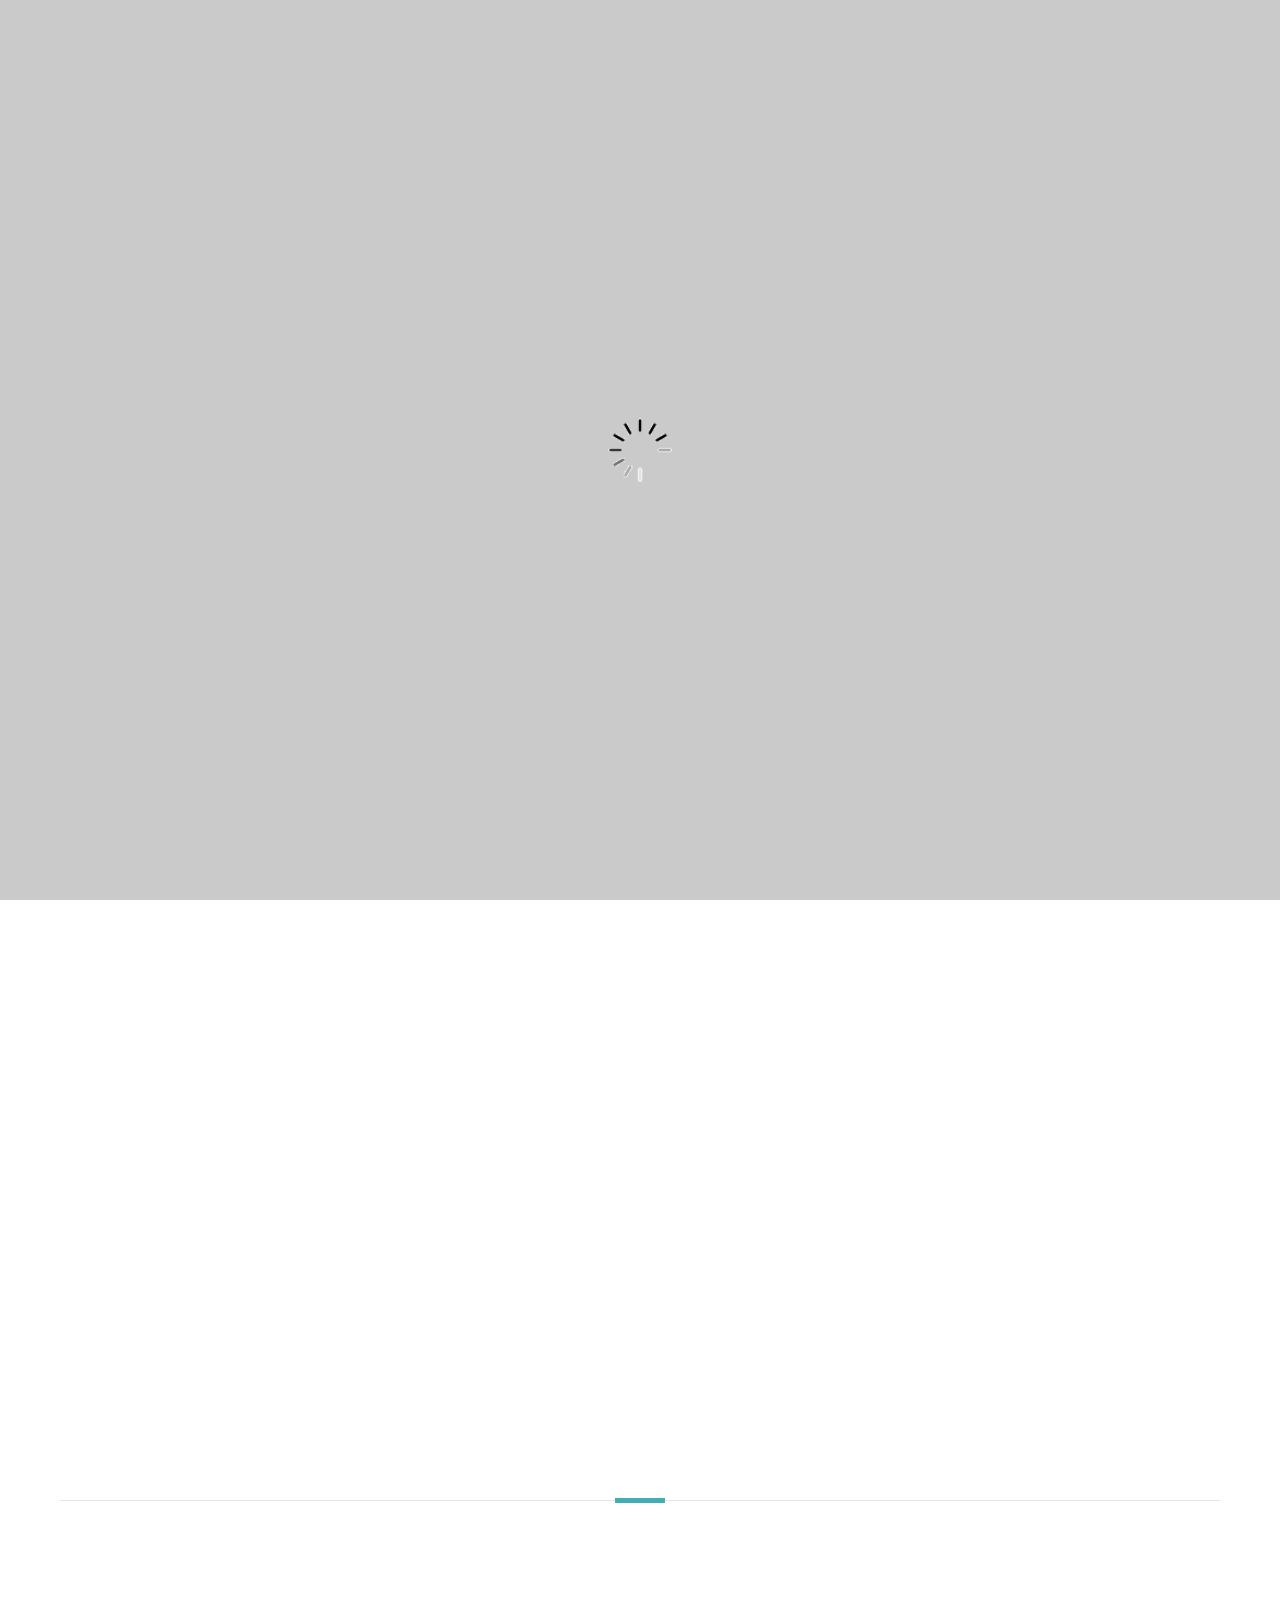
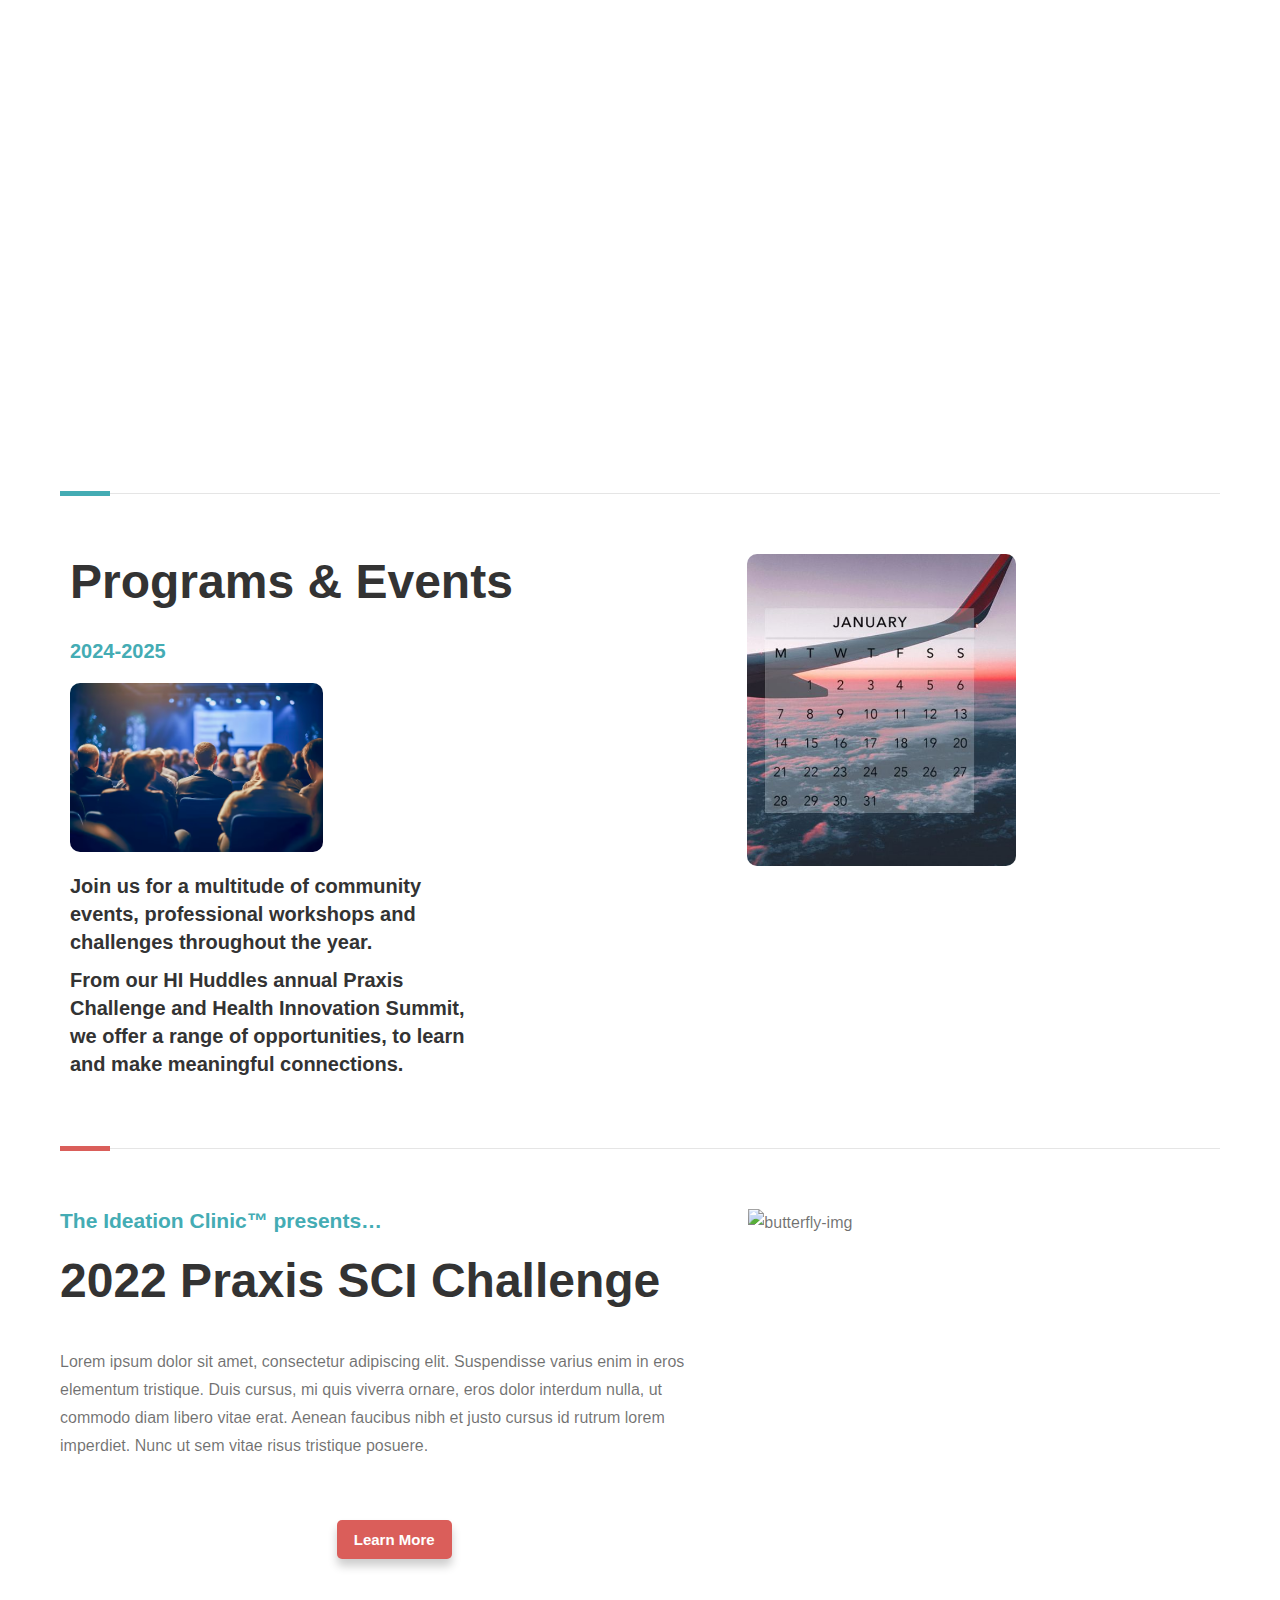
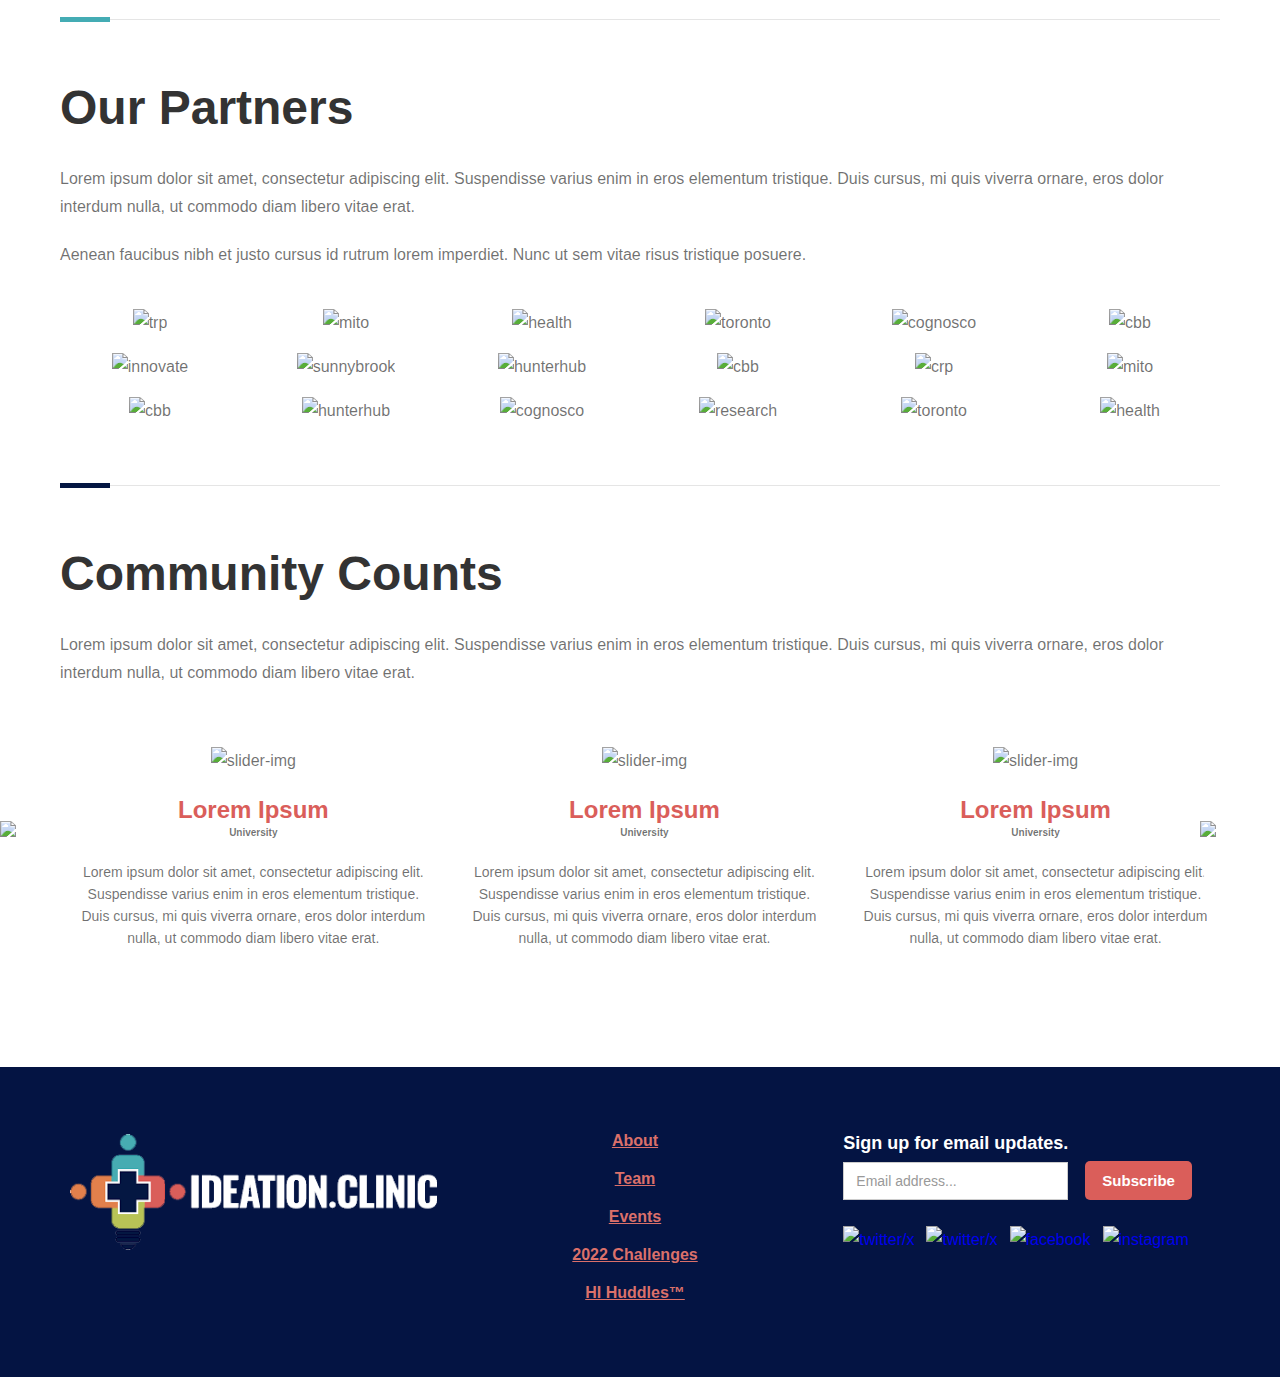
==== home.html @ 6d31367c "initial comit" ====
<!DOCTYPE html>
<html
  data-wf-domain="ideaton-clinic-7ea1a7.webflow.io"
  data-wf-page="67e83c8f130e36d5533a4a83"
  data-wf-site="67e83c8f130e36d5533a4a70"
  data-wf-status="1"
>
  <head>
    <meta charset="utf-8" />
    <title>Ideaton Clinic</title>
    <meta content="width=device-width, initial-scale=1" name="viewport" />
    <meta content="Webflow" name="generator" />
    <link
      href="67e83c8f130e36d5533a4a70/css/ideaton-clinic-7ea1a7.webflow.a70b80060.css"
      rel="stylesheet"
      type="text/css"
    />
    <link href="https://fonts.googleapis.com" rel="preconnect" />
    <link
      href="https://fonts.gstatic.com"
      rel="preconnect"
      crossorigin="anonymous"
    />
    <script
      src="https://ajax.googleapis.com/ajax/libs/webfont/1.6.26/webfont.js"
      type="text/javascript"
    ></script>
    <script type="text/javascript">
      WebFont.load({
        google: {
          families: [
            "Open Sans:300,300italic,400,400italic,600,600italic,700,700italic,800,800italic",
            "Montserrat:100,100italic,200,200italic,300,300italic,400,400italic,500,500italic,600,600italic,700,700italic,800,800italic,900,900italic",
          ],
        },
      });
    </script>
    <script type="text/javascript">
      !(function (o, c) {
        var n = c.documentElement,
          t = " w-mod-";
        (n.className += t + "js"),
          ("ontouchstart" in o ||
            (o.DocumentTouch && c instanceof DocumentTouch)) &&
            (n.className += t + "touch");
      })(window, document);
    </script>
    <link href="img/favicon.ico" rel="shortcut icon" type="image/x-icon" />
    <link href="img/webclip.png" rel="apple-touch-icon" />
  </head>

  <body class="body">
    <div
      data-w-id="5e614d11-fdbf-9709-b95c-26a8fbd9a75d"
      style="display: flex"
      class="preloader"
    >
      <img
        src="67e83c8f130e36d5533a4a70/67eebbaab4b028da01a6a5d8_1488.gif"
        loading="lazy"
        width="70"
        alt="loader"
      />
    </div>
    <div
      data-animation="default"
      data-collapse="medium"
      data-duration="400"
      data-easing="ease"
      data-easing2="ease"
      role="banner"
      class="navbar w-nav"
    >
      <div class="container nav-container w-clearfix">
        <a href="#" class="brand w-nav-brand"
          ><img
            src="67e83c8f130e36d5533a4a70/67e84c7e49800e847a2ab7f7_6392023026862259102df619_logo.png"
            loading="lazy"
            width="231"
            alt="logo"
        /></a>
        <nav role="navigation" class="nav-menu w-nav-menu">
          <a href="#" class="nav-link w-nav-link">ABOUT</a
          ><a href="#" class="nav-link w-nav-link">EVENTS</a
          ><a href="#" class="nav-link w-nav-link">NEWS</a>
          <div class="div-block-5">
            <div class="social-media">
              <a href="#" class="social-link w-inline-block"
                ><img
                  src="67e83c8f130e36d5533a4a70/67e84dcb0a753debb8d6d252_XMLID%2030.svg"
                  loading="lazy"
                  alt="linkedin"
              /></a>
              <a href="#" class="social-link w-inline-block"
                ><img
                  src="67e83c8f130e36d5533a4a70/67e84dcbad9a5c8ee0f72829_XMLID%205.svg"
                  loading="lazy"
                  alt="twitter/x"
              /></a>
              <a href="#" class="social-link w-inline-block"
                ><img
                  src="67e83c8f130e36d5533a4a70/67e84dcbcc0169a8a2419914_XMLID%203.svg"
                  loading="lazy"
                  alt="facebook"
              /></a>
              <a href="#" class="social-link w-inline-block"
                ><img
                  src="67e83c8f130e36d5533a4a70/67e84dcb3b6229e06abce744_XMLID%201.svg"
                  loading="lazy"
                  alt="instagram"
              /></a>
            </div>
            <a href="#" class="button w-button">HI Huddles™</a>
          </div>
        </nav>
        <div class="menu-button w-nav-button">
          <div class="w-icon-nav-menu"></div>
        </div>
      </div>
    </div>
    <section class="all-sections hero-section">
      <div class="overlay">
        <div class="container">
          <h1
            data-w-id="7962b519-b215-33db-6de2-558bbeafe605"
            style="opacity: 0"
            class="hero-heading"
          >
            Nurturing today&#x27;s ideas into tomorrow&#x27;s innovations.
          </h1>
          <div
            data-w-id="eb4d1033-05f6-1ac5-2bdd-6ff3a17b5e25"
            style="width: 0px"
            class="line"
          ></div>
        </div>
      </div>
    </section>
    <section class="features-section">
      <div class="columns-3 w-row">
        <div
          data-w-id="febab95f-89d1-7456-5627-6d94a2a94ea0"
          style="
            -webkit-transform: translate3d(0, 257px, 0) scale3d(1, 1, 1)
              rotateX(0) rotateY(0) rotateZ(0) skew(0, 0);
            -moz-transform: translate3d(0, 257px, 0) scale3d(1, 1, 1) rotateX(0)
              rotateY(0) rotateZ(0) skew(0, 0);
            -ms-transform: translate3d(0, 257px, 0) scale3d(1, 1, 1) rotateX(0)
              rotateY(0) rotateZ(0) skew(0, 0);
            transform: translate3d(0, 257px, 0) scale3d(1, 1, 1) rotateX(0)
              rotateY(0) rotateZ(0) skew(0, 0);
            opacity: 0;
          "
          class="features-columns w-col w-col-3 w-col-medium-6 w-col-small-small-stack w-col-tiny-tiny-stack"
        >
          <img
            src="67e83c8f130e36d5533a4a70/67e9b0f9324c102df5f13046_event.png"
            loading="lazy"
            width="64"
            alt="calendar-icon"
            class="fc-icon"
          />
          <h2 class="fc-heading">Events:</h2>
          <p class="fc-text">
            What out what&#x27;s on the Ideation Clinic. We hosts workshops, an
            annual Health Innovation Summit and special events year round.
          </p>
        </div>
        <div
          data-w-id="febab95f-89d1-7456-5627-6d94a2a94ea1"
          style="
            -webkit-transform: translate3d(0, 257px, 0) scale3d(1, 1, 1)
              rotateX(0) rotateY(0) rotateZ(0) skew(0, 0);
            -moz-transform: translate3d(0, 257px, 0) scale3d(1, 1, 1) rotateX(0)
              rotateY(0) rotateZ(0) skew(0, 0);
            -ms-transform: translate3d(0, 257px, 0) scale3d(1, 1, 1) rotateX(0)
              rotateY(0) rotateZ(0) skew(0, 0);
            transform: translate3d(0, 257px, 0) scale3d(1, 1, 1) rotateX(0)
              rotateY(0) rotateZ(0) skew(0, 0);
            opacity: 0;
          "
          class="features-columns red-colour w-col w-col-3 w-col-medium-6 w-col-small-small-stack w-col-tiny-tiny-stack"
        >
          <img
            src="67e83c8f130e36d5533a4a70/67e9b3f83606c5454227f2ca_flag.png"
            loading="lazy"
            width="64"
            alt="goal-icon"
            class="fc-icon"
          />
          <h2 class="fc-heading">Challenges:</h2>
          <p class="fc-text">
            Get ready! The Ideation Clinic presents... the Praxic Challenge.
            Kick off is on November 2, 2021.
          </p>
        </div>
        <div
          data-w-id="e03d1cfa-f7f4-9532-81e7-0fe83bdd427d"
          style="
            -webkit-transform: translate3d(0, 257px, 0) scale3d(1, 1, 1)
              rotateX(0) rotateY(0) rotateZ(0) skew(0, 0);
            -moz-transform: translate3d(0, 257px, 0) scale3d(1, 1, 1) rotateX(0)
              rotateY(0) rotateZ(0) skew(0, 0);
            -ms-transform: translate3d(0, 257px, 0) scale3d(1, 1, 1) rotateX(0)
              rotateY(0) rotateZ(0) skew(0, 0);
            transform: translate3d(0, 257px, 0) scale3d(1, 1, 1) rotateX(0)
              rotateY(0) rotateZ(0) skew(0, 0);
            opacity: 0;
          "
          class="features-columns blue-color w-col w-col-3 w-col-medium-6 w-col-small-small-stack w-col-tiny-tiny-stack"
        >
          <img
            src="67e83c8f130e36d5533a4a70/67e9b43a8336152373e9eaa0_deal.png"
            loading="lazy"
            width="64"
            alt="deal-icon"
            class="fc-icon"
          />
          <h2 class="fc-heading">Partners:</h2>
          <p class="fc-text">
            The Ideation Clinic is a coalition of prestigious pan-institute
            partners: universities, hospitals and research institutes and more.
          </p>
        </div>
        <div
          data-w-id="07de4d70-5c54-f144-fddb-e9d1859f60c7"
          style="
            -webkit-transform: translate3d(0, 257px, 0) scale3d(1, 1, 1)
              rotateX(0) rotateY(0) rotateZ(0) skew(0, 0);
            -moz-transform: translate3d(0, 257px, 0) scale3d(1, 1, 1) rotateX(0)
              rotateY(0) rotateZ(0) skew(0, 0);
            -ms-transform: translate3d(0, 257px, 0) scale3d(1, 1, 1) rotateX(0)
              rotateY(0) rotateZ(0) skew(0, 0);
            transform: translate3d(0, 257px, 0) scale3d(1, 1, 1) rotateX(0)
              rotateY(0) rotateZ(0) skew(0, 0);
            opacity: 0;
          "
          class="features-columns orange-colour w-col w-col-3 w-col-medium-6 w-col-small-small-stack w-col-tiny-tiny-stack"
        >
          <img
            src="67e83c8f130e36d5533a4a70/67e9b46a30d76b05056a09d0_users.png"
            loading="lazy"
            width="64"
            alt="mentor-icon"
            class="fc-icon"
          />
          <h2 class="fc-heading">Mentors:</h2>
          <p class="fc-text">
            Meet our mentors, academics, researches, clinicians and those with
            lived experience, united by the desire to cultivate a culture of
            innovation.
          </p>
        </div>
      </div>
    </section>
    <section class="all-sections third-section">
      <div
        data-w-id="60a9a619-c3ba-500b-b942-98a9e7f6a803"
        style="opacity: 0"
        class="container about-container"
      >
        <div class="columns-2 w-row">
          <div class="w-col w-col-8 w-col-tiny-6">
            <img
              src="67e83c8f130e36d5533a4a70/67e9b8203606c545422a84f9_favicon-removebg-preview.png"
              loading="lazy"
              alt="logo-large"
            />
          </div>
          <div class="column-3 w-col w-col-4 w-col-tiny-6">
            <h2 class="section-titles about-heading">
              About the Ideation Clinic
            </h2>
            <p class="paragraph">
              Lorem ipsum dolor sit amet, consectetur adipiscing elit.
              Suspendisse varius enim in eros elementum tristique. Duis cursus,
              mi quis viverra ornare, eros dolor interdum nulla, ut commodo diam
              libero vitae erat. Aenean faucibus nibh et justo cursus id rutrum
              lorem imperdiet. Nunc ut sem vitae risus tristique posuere.
            </p>
          </div>
        </div>
      </div>
    </section>
    <section class="all-sections">
      <div class="container">
        <div class="line-wrapper">
          <div class="line-notch notch-center"></div>
        </div>
        <h2
          data-w-id="31740273-2415-93e3-2076-3766cc4998b8"
          style="
            -webkit-transform: translate3d(0, 100px, 0) scale3d(1, 1, 1)
              rotateX(0) rotateY(0) rotateZ(0) skew(0, 0);
            -moz-transform: translate3d(0, 100px, 0) scale3d(1, 1, 1) rotateX(0)
              rotateY(0) rotateZ(0) skew(0, 0);
            -ms-transform: translate3d(0, 100px, 0) scale3d(1, 1, 1) rotateX(0)
              rotateY(0) rotateZ(0) skew(0, 0);
            transform: translate3d(0, 100px, 0) scale3d(1, 1, 1) rotateX(0)
              rotateY(0) rotateZ(0) skew(0, 0);
            opacity: 0;
          "
          class="section-titles et-heading"
        >
          Executive Team
        </h2>
        <div class="columns-4 w-row">
          <div class="column-9 w-col w-col-6">
            <div
              data-w-id="a9aa39a5-e0ba-5f77-81c0-1587fe68ea3a"
              style="
                opacity: 0;
                -webkit-transform: translate3d(-500px, 0px, 0) scale3d(1, 1, 1)
                  rotateX(0) rotateY(0) rotateZ(0) skew(0, 0);
                -moz-transform: translate3d(-500px, 0px, 0) scale3d(1, 1, 1)
                  rotateX(0) rotateY(0) rotateZ(0) skew(0, 0);
                -ms-transform: translate3d(-500px, 0px, 0) scale3d(1, 1, 1)
                  rotateX(0) rotateY(0) rotateZ(0) skew(0, 0);
                transform: translate3d(-500px, 0px, 0) scale3d(1, 1, 1)
                  rotateX(0) rotateY(0) rotateZ(0) skew(0, 0);
              "
              class="team-wrapper"
            >
              <img
                src="67e83c8f130e36d5533a4a70/67ea66efefaf1894f928814f_Joseph%2BFerenbok%201.png"
                loading="lazy"
                alt="team-memeber-icon1"
                class="team-image"
              />
              <div class="about-wrapper">
                <h3 class="about-heading">Lorem Ipsum Dolor Lorem</h3>
                <p class="about-text">
                  Lorem ipsum dolor sit amet, consectetur adipiscing elit.
                  Suspendisse varius enim in eros elementum tristique. Duis
                  cursus, mi quis viverra ornare, eros dolor interdum nulla, ut
                  commodo diam libero vitae erat. Aenean faucibus nibh et justo
                  cursus id rutrum lorem imperdiet. Nunc ut sem vitae risus
                  tristique posuere.
                </p>
              </div>
            </div>
          </div>
          <div class="w-col w-col-6">
            <div
              data-w-id="6896d8d9-c528-799b-de78-7406536577f2"
              style="
                -webkit-transform: translate3d(500px, 0, 0) scale3d(1, 1, 1)
                  rotateX(0) rotateY(0) rotateZ(0) skew(0, 0);
                -moz-transform: translate3d(500px, 0, 0) scale3d(1, 1, 1)
                  rotateX(0) rotateY(0) rotateZ(0) skew(0, 0);
                -ms-transform: translate3d(500px, 0, 0) scale3d(1, 1, 1)
                  rotateX(0) rotateY(0) rotateZ(0) skew(0, 0);
                transform: translate3d(500px, 0, 0) scale3d(1, 1, 1) rotateX(0)
                  rotateY(0) rotateZ(0) skew(0, 0);
                opacity: 0;
              "
              class="team-wrapper"
            >
              <img
                src="67e83c8f130e36d5533a4a70/67ea670fde5090db9e04ec6b_Ateeya%2BManzoor%201.png"
                loading="lazy"
                alt="team-memeber-icon2"
                class="team-image"
              />
              <div class="about-wrapper">
                <h3 class="about-heading">Lorem Ipsum Dolor Lorem</h3>
                <p class="about-text">
                  Lorem ipsum dolor sit amet, consectetur adipiscing elit.
                  Suspendisse varius enim in eros elementum tristique. Duis
                  cursus, mi quis viverra ornare, eros dolor interdum nulla, ut
                  commodo diam libero vitae erat. Aenean faucibus nibh et justo
                  cursus id rutrum lorem imperdiet. Nunc ut sem vitae risus
                  tristique posuere.
                </p>
              </div>
            </div>
          </div>
        </div>
        <div
          data-w-id="0cc2a8f0-895b-cfe4-5a02-9608fcfb2879"
          style="
            -webkit-transform: translate3d(0, 100px, 0) scale3d(1, 1, 1)
              rotateX(0) rotateY(0) rotateZ(0) skew(0, 0);
            -moz-transform: translate3d(0, 100px, 0) scale3d(1, 1, 1) rotateX(0)
              rotateY(0) rotateZ(0) skew(0, 0);
            -ms-transform: translate3d(0, 100px, 0) scale3d(1, 1, 1) rotateX(0)
              rotateY(0) rotateZ(0) skew(0, 0);
            transform: translate3d(0, 100px, 0) scale3d(1, 1, 1) rotateX(0)
              rotateY(0) rotateZ(0) skew(0, 0);
            opacity: 0;
          "
          class="div-block"
        >
          <a href="#" class="button team-btn w-button">Meet Our Team</a>
        </div>
      </div>
    </section>
    <section class="all-sections programs-section">
      <div class="container">
        <div class="line-wrapper">
          <div class="line-notch"></div>
        </div>
        <div class="columns-5 w-row">
          <div
            class="column-7 w-col w-col-7 w-col-small-small-stack w-col-tiny-tiny-stack"
          >
            <h2 class="section-titles programs-heading">
              Programs &amp; Events
            </h2>
            <div class="programs-text">2024-2025</div>
            <div class="div-block-2">
              <img
                src="67e83c8f130e36d5533a4a70/67eabe755cec85cbd9a5debc_event.avif"
                loading="lazy"
                width="253"
                alt="event-image"
                class="event-image"
              />
              <p class="program-p">
                Join us for a multitude of community events, professional
                workshops and challenges throughout the year.
              </p>
              <p class="program-p">
                From our HI Huddles annual Praxis Challenge and Health
                Innovation Summit, we offer a range of opportunities, to learn
                and make meaningful connections.
              </p>
            </div>
          </div>
          <div
            class="column-6 w-col w-col-5 w-col-small-small-stack w-col-tiny-tiny-stack"
          >
            <img
              src="67e83c8f130e36d5533a4a70/67ed875cc1a6a55b683257bb_HD-wallpaper-.jpg"
              loading="lazy"
              width="269"
              sizes="(max-width: 479px) 92vw, 269px"
              alt="calendar-image"
              srcset="
                67e83c8f130e36d5533a4a70/67ed875cc1a6a55b683257bb_HD-wallpaper--p-500.jpg 500w,
                67e83c8f130e36d5533a4a70/67ed875cc1a6a55b683257bb_HD-wallpaper-.jpg       664w
              "
              class="image-3"
            />
          </div>
        </div>
      </div>
    </section>
    <section class="all-sections">
      <div class="container">
        <div class="line-wrapper">
          <div class="line-notch red-notch"></div>
        </div>
        <div class="columns-6 w-row">
          <div class="column-8 praxis-column w-col w-col-7 w-col-medium-6">
            <div class="heading-label praxis-section">
              The Ideation Clinic™ presents…
            </div>
            <h2 class="section-titles praxis-heading">
              2022 Praxis SCI Challenge
            </h2>
            <p class="praxis-paragraph">
              Lorem ipsum dolor sit amet, consectetur adipiscing elit.
              Suspendisse varius enim in eros elementum tristique. Duis cursus,
              mi quis viverra ornare, eros dolor interdum nulla, ut commodo diam
              libero vitae erat. Aenean faucibus nibh et justo cursus id rutrum
              lorem imperdiet. Nunc ut sem vitae risus tristique posuere.
            </p>
            <div class="div-block-6">
              <a href="#" class="button learn-more-btn w-button">Learn More</a>
            </div>
          </div>
          <div class="w-col w-col-5 w-col-medium-6">
            <img
              src="67e83c8f130e36d5533a4a70/67eae950128ad7953deae7d8_symbol-pattern-one%201.png"
              loading="lazy"
              alt="butterfly-img"
            />
          </div>
        </div>
      </div>
    </section>
    <section class="all-sections">
      <div class="container">
        <div class="line-wrapper">
          <div class="line-notch"></div>
        </div>
        <h2 class="section-titles op-headings">Our Partners</h2>
        <p class="partners-p">
          Lorem ipsum dolor sit amet, consectetur adipiscing elit. Suspendisse
          varius enim in eros elementum tristique. Duis cursus, mi quis viverra
          ornare, eros dolor interdum nulla, ut commodo diam libero vitae erat.
        </p>
        <p class="partners-p">
          Aenean faucibus nibh et justo cursus id rutrum lorem imperdiet. Nunc
          ut sem vitae risus tristique posuere.
        </p>
        <div class="w-layout-grid grid grid-partners">
          <img
            src="67e83c8f130e36d5533a4a70/67eaee1c60ffaada2abeb0be_01-1%205.png"
            loading="lazy"
            alt="trp"
          /><img
            src="67e83c8f130e36d5533a4a70/67eaee1a108783301633e33f_02-1%205.png"
            loading="lazy"
            alt="mito"
          /><img
            src="67e83c8f130e36d5533a4a70/67eaee153aee4a122aaa9113_03-1%205.png"
            loading="lazy"
            alt="health"
          /><img
            src="67e83c8f130e36d5533a4a70/67eaee0aa1d7cc7f65e010dc_04-1%205.png"
            loading="lazy"
            alt="toronto"
          /><img
            src="67e83c8f130e36d5533a4a70/67eaee0619eb7c818b10f202_05-1%206.png"
            loading="lazy"
            alt="cognosco"
          /><img
            src="67e83c8f130e36d5533a4a70/67eaedfb5f69537cf2ab7910_09%205.png"
            loading="lazy"
            alt="cbb"
          /><img
            src="67e83c8f130e36d5533a4a70/67eaee0159ec81e0d566ae4f_06%205.png"
            loading="lazy"
            alt="innovate"
          /><img
            src="67e83c8f130e36d5533a4a70/67eaedffad5bb4a360fa07e9_07%205.png"
            loading="lazy"
            alt="sunnybrook"
          /><img
            src="67e83c8f130e36d5533a4a70/67eaedfdf0426fe4b6923f67_08%205.png"
            loading="lazy"
            alt="hunterhub"
          /><img
            src="67e83c8f130e36d5533a4a70/67eaedfb5f69537cf2ab7910_09%205.png"
            loading="lazy"
            alt="cbb"
          /><img
            src="67e83c8f130e36d5533a4a70/67eaee1c60ffaada2abeb0be_01-1%205.png"
            loading="lazy"
            alt="crp"
          /><img
            src="67e83c8f130e36d5533a4a70/67eaee1a108783301633e33f_02-1%205.png"
            loading="lazy"
            alt="mito"
          /><img
            src="67e83c8f130e36d5533a4a70/67eaedfb5f69537cf2ab7910_09%205.png"
            loading="lazy"
            alt="cbb"
          /><img
            src="67e83c8f130e36d5533a4a70/67eaedfdf0426fe4b6923f67_08%205.png"
            loading="lazy"
            alt="hunterhub"
          /><img
            src="67e83c8f130e36d5533a4a70/67eaee0619eb7c818b10f202_05-1%206.png"
            loading="lazy"
            alt="cognosco"
          /><img
            src="67e83c8f130e36d5533a4a70/67eaee1c60ffaada2abeb0be_01-1%205.png"
            loading="lazy"
            alt="research"
          /><img
            src="67e83c8f130e36d5533a4a70/67eaee0aa1d7cc7f65e010dc_04-1%205.png"
            loading="lazy"
            alt="toronto"
          /><img
            src="67e83c8f130e36d5533a4a70/67eaee153aee4a122aaa9113_03-1%205.png"
            loading="lazy"
            alt="health"
          />
        </div>
      </div>
    </section>
    <section class="all-sections">
      <div class="container slider-container">
        <div class="line-wrapper">
          <div class="line-notch black-notch"></div>
        </div>
        <h2 class="section-titles cc-heading">Community Counts</h2>
        <p class="partners-p">
          Lorem ipsum dolor sit amet, consectetur adipiscing elit. Suspendisse
          varius enim in eros elementum tristique. Duis cursus, mi quis viverra
          ornare, eros dolor interdum nulla, ut commodo diam libero vitae erat.
        </p>
        <div
          data-delay="4000"
          data-animation="slide"
          class="slider-2 w-slider"
          data-autoplay="false"
          data-easing="ease"
          data-hide-arrows="false"
          data-disable-swipe="false"
          data-autoplay-limit="0"
          data-nav-spacing="3"
          data-duration="500"
          data-infinite="true"
        >
          <div class="mask w-slider-mask">
            <div class="slide-item w-slide">
              <div class="slide-wrapper">
                <img
                  src="67e83c8f130e36d5533a4a70/67eaf033f73f628cd465e9fa_screencapture-ideation-clinic-2021-11-08-15_12_12%203.png"
                  loading="lazy"
                  alt="slider-img"
                  class="slider-img"
                />
                <h3 class="slider-heading">Lorem Ipsum</h3>
                <div class="slider-label">University</div>
                <p class="slider-p">
                  Lorem ipsum dolor sit amet, consectetur adipiscing elit.
                  Suspendisse varius enim in eros elementum tristique. Duis
                  cursus, mi quis viverra ornare, eros dolor interdum nulla, ut
                  commodo diam libero vitae erat.
                </p>
              </div>
            </div>
            <div class="slide-item w-slide">
              <div class="slide-wrapper">
                <img
                  src="67e83c8f130e36d5533a4a70/67eaf033f73f628cd465e9fa_screencapture-ideation-clinic-2021-11-08-15_12_12%203.png"
                  loading="lazy"
                  alt="slider-img"
                  class="slider-img"
                />
                <h3 class="slider-heading">Lorem Ipsum</h3>
                <div class="slider-label">University</div>
                <p class="slider-p">
                  Lorem ipsum dolor sit amet, consectetur adipiscing elit.
                  Suspendisse varius enim in eros elementum tristique. Duis
                  cursus, mi quis viverra ornare, eros dolor interdum nulla, ut
                  commodo diam libero vitae erat.
                </p>
              </div>
            </div>
            <div class="slide-item w-slide">
              <div class="slide-wrapper">
                <img
                  src="67e83c8f130e36d5533a4a70/67eaf033f73f628cd465e9fa_screencapture-ideation-clinic-2021-11-08-15_12_12%203.png"
                  loading="lazy"
                  alt="slider-img"
                  class="slider-img"
                />
                <h3 class="slider-heading">Lorem Ipsum</h3>
                <div class="slider-label">University</div>
                <p class="slider-p">
                  Lorem ipsum dolor sit amet, consectetur adipiscing elit.
                  Suspendisse varius enim in eros elementum tristique. Duis
                  cursus, mi quis viverra ornare, eros dolor interdum nulla, ut
                  commodo diam libero vitae erat.
                </p>
              </div>
            </div>
            <div class="slide-item w-slide">
              <div class="slide-wrapper">
                <img
                  src="67e83c8f130e36d5533a4a70/67eaf033f73f628cd465e9fa_screencapture-ideation-clinic-2021-11-08-15_12_12%203.png"
                  loading="lazy"
                  alt="slider-img"
                  class="slider-img"
                />
                <h3 class="slider-heading">Lorem Ipsum</h3>
                <div class="slider-label">University</div>
                <p class="slider-p">
                  Lorem ipsum dolor sit amet, consectetur adipiscing elit.
                  Suspendisse varius enim in eros elementum tristique. Duis
                  cursus, mi quis viverra ornare, eros dolor interdum nulla, ut
                  commodo diam libero vitae erat. Aenean faucibus nibh et justo
                  cursus id rutrum lorem imperdiet. Nunc ut sem vitae risus
                  tristique posuere.
                </p>
              </div>
            </div>
            <div class="slide-item w-slide">
              <div class="slide-wrapper">
                <img
                  src="67e83c8f130e36d5533a4a70/67eaf033f73f628cd465e9fa_screencapture-ideation-clinic-2021-11-08-15_12_12%203.png"
                  loading="lazy"
                  alt="sldier-img"
                  class="slider-img"
                />
                <h3 class="slider-heading">Lorem Ipsum</h3>
                <div class="slider-label">University</div>
                <p class="slider-p">
                  Lorem ipsum dolor sit amet, consectetur adipiscing elit.
                  Suspendisse varius enim in eros elementum tristique. Duis
                  cursus, mi quis viverra ornare, eros dolor interdum nulla, ut
                  commodo diam libero vitae erat. Aenean faucibus nibh et justo
                  cursus id rutrum lorem imperdiet. Nunc ut sem vitae risus
                  tristique posuere.
                </p>
              </div>
            </div>
            <div class="slide-item w-slide">
              <div class="slide-wrapper">
                <img
                  src="67e83c8f130e36d5533a4a70/67eaf033f73f628cd465e9fa_screencapture-ideation-clinic-2021-11-08-15_12_12%203.png"
                  loading="lazy"
                  alt="sldier-img
"
                  class="slider-img"
                />
                <h3 class="slider-heading">Lorem Ipsum</h3>
                <div class="slider-label">University</div>
                <p class="slider-p">
                  Lorem ipsum dolor sit amet, consectetur adipiscing elit.
                  Suspendisse varius enim in eros elementum tristique. Duis
                  cursus, mi quis viverra ornare, eros dolor interdum nulla, ut
                  commodo diam libero vitae erat. Aenean faucibus nibh et justo
                  cursus id rutrum lorem imperdiet. Nunc ut sem vitae risus
                  tristique posuere.
                </p>
              </div>
            </div>
          </div>
          <div class="left-arrow w-slider-arrow-left">
            <img
              src="67e83c8f130e36d5533a4a70/67eaf0e7fe759d4596ff193a_screencapture-ideation-clinic-2021-11-08-15_12_12%207.png"
              loading="lazy"
              alt="slider-right
"
              class="image-2"
            />
          </div>
          <div class="right-arrow w-slider-arrow-right">
            <img
              src="67e83c8f130e36d5533a4a70/67eaf0e7fe759d4596ff193a_screencapture-ideation-clinic-2021-11-08-15_12_12%207.png"
              loading="lazy"
              alt="slider-right
"
            />
          </div>
          <div class="slide-nav w-slider-nav w-round"></div>
        </div>
      </div>
    </section>
    <section class="all-sections footer">
      <div class="container">
        <div class="columns-7 w-row">
          <div class="w-col w-col-4">
            <img
              src="67e83c8f130e36d5533a4a70/67e84c7e49800e847a2ab7f7_6392023026862259102df619_logo.png"
              loading="lazy"
              alt="logo-footer"
            />
          </div>
          <div class="column-5 w-col w-col-4">
            <a href="#" class="footer-link">About</a
            ><a href="#" class="footer-link">Team</a
            ><a href="#" class="footer-link">Events</a
            ><a href="#" class="footer-link">2022 Challenges</a
            ><a href="#" class="footer-link">HI Huddles™</a>
          </div>
          <div class="column-4 w-col w-col-4">
            <div class="w-form">
              <form
                id="email-form"
                name="email-form"
                data-name="Email Form"
                method="get"
                class="form"
                data-wf-page-id="67e83c8f130e36d5533a4a83"
                data-wf-element-id="f5ff0ad8-6576-2534-5276-268c007a2da0"
                data-turnstile-sitekey="0x4AAAAAAAQTptj2So4dx43e"
              >
                <div class="div-block-3">
                  <label for="email" class="field-label"
                    >Sign up for email updates.</label
                  ><input
                    class="w-input"
                    maxlength="256"
                    name="email"
                    data-name="Email"
                    placeholder="Email address..."
                    type="email"
                    id="email"
                    required=""
                  />
                </div>
                <div class="div-block-4">
                  <input
                    type="submit"
                    data-wait="Please wait..."
                    class="button footer-btn w-button"
                    value="Subscribe"
                  />
                </div>
              </form>
              <div class="w-form-done">
                <div>Thank you! Your submission has been received!</div>
              </div>
              <div class="w-form-fail">
                <div>Oops! Something went wrong while submitting the form.</div>
              </div>
            </div>
            <div class="social-media">
              <a href="#" class="social-link w-inline-block"
                ><img
                  src="67e83c8f130e36d5533a4a70/67e84dcbad9a5c8ee0f72829_XMLID%205.svg"
                  loading="lazy"
                  alt="twitter/x"
              /></a>
              <a href="#" class="social-link w-inline-block"
                ><img
                  src="67e83c8f130e36d5533a4a70/67e84dcbad9a5c8ee0f72829_XMLID%205.svg"
                  loading="lazy"
                  alt="twitter/x"
              /></a>
              <a href="#" class="social-link w-inline-block"
                ><img
                  src="67e83c8f130e36d5533a4a70/67e84dcbcc0169a8a2419914_XMLID%203.svg"
                  loading="lazy"
                  alt="facebook"
              /></a>
              <a href="#" class="social-link w-inline-block"
                ><img
                  src="67e83c8f130e36d5533a4a70/67e84dcb3b6229e06abce744_XMLID%201.svg"
                  loading="lazy"
                  alt="instagram"
              /></a>
            </div>
          </div>
        </div>
      </div>
    </section>
    <script
      src="js/jquery-3.5.1.min.dc5e7f18c8.js?site=67e83c8f130e36d5533a4a70"
      type="text/javascript"
      integrity="sha256-9/aliU8dGd2tb6OSsuzixeV4y/faTqgFtohetphbbj0="
      crossorigin="anonymous"
    ></script>
    <script
      src="67e83c8f130e36d5533a4a70/js/webflow.schunk.4a394eb5af8156f2.js"
      type="text/javascript"
    ></script>
    <script
      src="67e83c8f130e36d5533a4a70/js/webflow.bd8fe08f.2b1489a586fab0b7.js"
      type="text/javascript"
    ></script>
  </body>
</html>
---- 67e83c8f130e36d5533a4a70/css/ideaton-clinic-7ea1a7.webflow.a70b80060.css ----
html {
  -webkit-text-size-adjust: 100%;
  -ms-text-size-adjust: 100%;
  font-family: sans-serif;
}

body {
  margin: 0;
}

article, aside, details, figcaption, figure, footer, header, hgroup, main, menu, nav, section, summary {
  display: block;
}

audio, canvas, progress, video {
  vertical-align: baseline;
  display: inline-block;
}

audio:not([controls]) {
  height: 0;
  display: none;
}

[hidden], template {
  display: none;
}

a {
  background-color: #0000;
}

a:active, a:hover {
  outline: 0;
}

abbr[title] {
  border-bottom: 1px dotted;
}

b, strong {
  font-weight: bold;
}

dfn {
  font-style: italic;
}

h1 {
  margin: .67em 0;
  font-size: 2em;
}

mark {
  color: #000;
  background: #ff0;
}

small {
  font-size: 80%;
}

sub, sup {
  vertical-align: baseline;
  font-size: 75%;
  line-height: 0;
  position: relative;
}

sup {
  top: -.5em;
}

sub {
  bottom: -.25em;
}

img {
  border: 0;
}

svg:not(:root) {
  overflow: hidden;
}

hr {
  box-sizing: content-box;
  height: 0;
}

pre {
  overflow: auto;
}

code, kbd, pre, samp {
  font-family: monospace;
  font-size: 1em;
}

button, input, optgroup, select, textarea {
  color: inherit;
  font: inherit;
  margin: 0;
}

button {
  overflow: visible;
}

button, select {
  text-transform: none;
}

button, html input[type="button"], input[type="reset"] {
  -webkit-appearance: button;
  cursor: pointer;
}

button[disabled], html input[disabled] {
  cursor: default;
}

button::-moz-focus-inner, input::-moz-focus-inner {
  border: 0;
  padding: 0;
}

input {
  line-height: normal;
}

input[type="checkbox"], input[type="radio"] {
  box-sizing: border-box;
  padding: 0;
}

input[type="number"]::-webkit-inner-spin-button, input[type="number"]::-webkit-outer-spin-button {
  height: auto;
}

input[type="search"] {
  -webkit-appearance: none;
}

input[type="search"]::-webkit-search-cancel-button, input[type="search"]::-webkit-search-decoration {
  -webkit-appearance: none;
}

legend {
  border: 0;
  padding: 0;
}

textarea {
  overflow: auto;
}

optgroup {
  font-weight: bold;
}

table {
  border-collapse: collapse;
  border-spacing: 0;
}

td, th {
  padding: 0;
}

@font-face {
  font-family: webflow-icons;
  src: url("[data-uri]") format("truetype");
  font-weight: normal;
  font-style: normal;
}

[class^="w-icon-"], [class*=" w-icon-"] {
  speak: none;
  font-variant: normal;
  text-transform: none;
  -webkit-font-smoothing: antialiased;
  -moz-osx-font-smoothing: grayscale;
  font-style: normal;
  font-weight: normal;
  line-height: 1;
  font-family: webflow-icons !important;
}

.w-icon-slider-right:before {
  content: "";
}

.w-icon-slider-left:before {
  content: "";
}

.w-icon-nav-menu:before {
  content: "";
}

.w-icon-arrow-down:before, .w-icon-dropdown-toggle:before {
  content: "";
}

.w-icon-file-upload-remove:before {
  content: "";
}

.w-icon-file-upload-icon:before {
  content: "";
}

* {
  box-sizing: border-box;
}

html {
  height: 100%;
}

body {
  color: #333;
  background-color: #fff;
  min-height: 100%;
  margin: 0;
  font-family: Arial, sans-serif;
  font-size: 14px;
  line-height: 20px;
}

img {
  vertical-align: middle;
  max-width: 100%;
  display: inline-block;
}

html.w-mod-touch * {
  background-attachment: scroll !important;
}

.w-block {
  display: block;
}

.w-inline-block {
  max-width: 100%;
  display: inline-block;
}

.w-clearfix:before, .w-clearfix:after {
  content: " ";
  grid-area: 1 / 1 / 2 / 2;
  display: table;
}

.w-clearfix:after {
  clear: both;
}

.w-hidden {
  display: none;
}

.w-button {
  color: #fff;
  line-height: inherit;
  cursor: pointer;
  background-color: #3898ec;
  border: 0;
  border-radius: 0;
  padding: 9px 15px;
  text-decoration: none;
  display: inline-block;
}

input.w-button {
  -webkit-appearance: button;
}

html[data-w-dynpage] [data-w-cloak] {
  color: #0000 !important;
}

.w-code-block {
  margin: unset;
}

pre.w-code-block code {
  all: inherit;
}

.w-optimization {
  display: contents;
}

.w-webflow-badge, .w-webflow-badge > img {
  box-sizing: unset;
  width: unset;
  height: unset;
  max-height: unset;
  max-width: unset;
  min-height: unset;
  min-width: unset;
  margin: unset;
  padding: unset;
  float: unset;
  clear: unset;
  border: unset;
  border-radius: unset;
  background: unset;
  background-image: unset;
  background-position: unset;
  background-size: unset;
  background-repeat: unset;
  background-origin: unset;
  background-clip: unset;
  background-attachment: unset;
  background-color: unset;
  box-shadow: unset;
  transform: unset;
  direction: unset;
  font-family: unset;
  font-weight: unset;
  color: unset;
  font-size: unset;
  line-height: unset;
  font-style: unset;
  font-variant: unset;
  text-align: unset;
  letter-spacing: unset;
  -webkit-text-decoration: unset;
  text-decoration: unset;
  text-indent: unset;
  text-transform: unset;
  list-style-type: unset;
  text-shadow: unset;
  vertical-align: unset;
  cursor: unset;
  white-space: unset;
  word-break: unset;
  word-spacing: unset;
  word-wrap: unset;
  transition: unset;
}

.w-webflow-badge {
  white-space: nowrap;
  cursor: pointer;
  box-shadow: 0 0 0 1px #0000001a, 0 1px 3px #0000001a;
  visibility: visible !important;
  opacity: 1 !important;
  z-index: 2147483647 !important;
  color: #aaadb0 !important;
  overflow: unset !important;
  background-color: #fff !important;
  border-radius: 3px !important;
  width: auto !important;
  height: auto !important;
  margin: 0 !important;
  padding: 6px !important;
  font-size: 12px !important;
  line-height: 14px !important;
  text-decoration: none !important;
  display: inline-block !important;
  position: fixed !important;
  inset: auto 12px 12px auto !important;
  transform: none !important;
}

.w-webflow-badge > img {
  position: unset;
  visibility: unset !important;
  opacity: 1 !important;
  vertical-align: middle !important;
  display: inline-block !important;
}

h1, h2, h3, h4, h5, h6 {
  margin-bottom: 10px;
  font-weight: bold;
}

h1 {
  margin-top: 20px;
  font-size: 38px;
  line-height: 44px;
}

h2 {
  margin-top: 20px;
  font-size: 32px;
  line-height: 36px;
}

h3 {
  margin-top: 20px;
  font-size: 24px;
  line-height: 30px;
}

h4 {
  margin-top: 10px;
  font-size: 18px;
  line-height: 24px;
}

h5 {
  margin-top: 10px;
  font-size: 14px;
  line-height: 20px;
}

h6 {
  margin-top: 10px;
  font-size: 12px;
  line-height: 18px;
}

p {
  margin-top: 0;
  margin-bottom: 10px;
}

blockquote {
  border-left: 5px solid #e2e2e2;
  margin: 0 0 10px;
  padding: 10px 20px;
  font-size: 18px;
  line-height: 22px;
}

figure {
  margin: 0 0 10px;
}

figcaption {
  text-align: center;
  margin-top: 5px;
}

ul, ol {
  margin-top: 0;
  margin-bottom: 10px;
  padding-left: 40px;
}

.w-list-unstyled {
  padding-left: 0;
  list-style: none;
}

.w-embed:before, .w-embed:after {
  content: " ";
  grid-area: 1 / 1 / 2 / 2;
  display: table;
}

.w-embed:after {
  clear: both;
}

.w-video {
  width: 100%;
  padding: 0;
  position: relative;
}

.w-video iframe, .w-video object, .w-video embed {
  border: none;
  width: 100%;
  height: 100%;
  position: absolute;
  top: 0;
  left: 0;
}

fieldset {
  border: 0;
  margin: 0;
  padding: 0;
}

button, [type="button"], [type="reset"] {
  cursor: pointer;
  -webkit-appearance: button;
  border: 0;
}

.w-form {
  margin: 0 0 15px;
}

.w-form-done {
  text-align: center;
  background-color: #ddd;
  padding: 20px;
  display: none;
}

.w-form-fail {
  background-color: #ffdede;
  margin-top: 10px;
  padding: 10px;
  display: none;
}

label {
  margin-bottom: 5px;
  font-weight: bold;
  display: block;
}

.w-input, .w-select {
  color: #333;
  vertical-align: middle;
  background-color: #fff;
  border: 1px solid #ccc;
  width: 100%;
  height: 38px;
  margin-bottom: 10px;
  padding: 8px 12px;
  font-size: 14px;
  line-height: 1.42857;
  display: block;
}

.w-input::placeholder, .w-select::placeholder {
  color: #999;
}

.w-input:focus, .w-select:focus {
  border-color: #3898ec;
  outline: 0;
}

.w-input[disabled], .w-select[disabled], .w-input[readonly], .w-select[readonly], fieldset[disabled] .w-input, fieldset[disabled] .w-select {
  cursor: not-allowed;
}

.w-input[disabled]:not(.w-input-disabled), .w-select[disabled]:not(.w-input-disabled), .w-input[readonly], .w-select[readonly], fieldset[disabled]:not(.w-input-disabled) .w-input, fieldset[disabled]:not(.w-input-disabled) .w-select {
  background-color: #eee;
}

textarea.w-input, textarea.w-select {
  height: auto;
}

.w-select {
  background-color: #f3f3f3;
}

.w-select[multiple] {
  height: auto;
}

.w-form-label {
  cursor: pointer;
  margin-bottom: 0;
  font-weight: normal;
  display: inline-block;
}

.w-radio {
  margin-bottom: 5px;
  padding-left: 20px;
  display: block;
}

.w-radio:before, .w-radio:after {
  content: " ";
  grid-area: 1 / 1 / 2 / 2;
  display: table;
}

.w-radio:after {
  clear: both;
}

.w-radio-input {
  float: left;
  margin: 3px 0 0 -20px;
  line-height: normal;
}

.w-file-upload {
  margin-bottom: 10px;
  display: block;
}

.w-file-upload-input {
  opacity: 0;
  z-index: -100;
  width: .1px;
  height: .1px;
  position: absolute;
  overflow: hidden;
}

.w-file-upload-default, .w-file-upload-uploading, .w-file-upload-success {
  color: #333;
  display: inline-block;
}

.w-file-upload-error {
  margin-top: 10px;
  display: block;
}

.w-file-upload-default.w-hidden, .w-file-upload-uploading.w-hidden, .w-file-upload-error.w-hidden, .w-file-upload-success.w-hidden {
  display: none;
}

.w-file-upload-uploading-btn {
  cursor: pointer;
  background-color: #fafafa;
  border: 1px solid #ccc;
  margin: 0;
  padding: 8px 12px;
  font-size: 14px;
  font-weight: normal;
  display: flex;
}

.w-file-upload-file {
  background-color: #fafafa;
  border: 1px solid #ccc;
  flex-grow: 1;
  justify-content: space-between;
  margin: 0;
  padding: 8px 9px 8px 11px;
  display: flex;
}

.w-file-upload-file-name {
  font-size: 14px;
  font-weight: normal;
  display: block;
}

.w-file-remove-link {
  cursor: pointer;
  width: auto;
  height: auto;
  margin-top: 3px;
  margin-left: 10px;
  padding: 3px;
  display: block;
}

.w-icon-file-upload-remove {
  margin: auto;
  font-size: 10px;
}

.w-file-upload-error-msg {
  color: #ea384c;
  padding: 2px 0;
  display: inline-block;
}

.w-file-upload-info {
  padding: 0 12px;
  line-height: 38px;
  display: inline-block;
}

.w-file-upload-label {
  cursor: pointer;
  background-color: #fafafa;
  border: 1px solid #ccc;
  margin: 0;
  padding: 8px 12px;
  font-size: 14px;
  font-weight: normal;
  display: inline-block;
}

.w-icon-file-upload-icon, .w-icon-file-upload-uploading {
  width: 20px;
  margin-right: 8px;
  display: inline-block;
}

.w-icon-file-upload-uploading {
  height: 20px;
}

.w-container {
  max-width: 940px;
  margin-left: auto;
  margin-right: auto;
}

.w-container:before, .w-container:after {
  content: " ";
  grid-area: 1 / 1 / 2 / 2;
  display: table;
}

.w-container:after {
  clear: both;
}

.w-container .w-row {
  margin-left: -10px;
  margin-right: -10px;
}

.w-row:before, .w-row:after {
  content: " ";
  grid-area: 1 / 1 / 2 / 2;
  display: table;
}

.w-row:after {
  clear: both;
}

.w-row .w-row {
  margin-left: 0;
  margin-right: 0;
}

.w-col {
  float: left;
  width: 100%;
  min-height: 1px;
  padding-left: 10px;
  padding-right: 10px;
  position: relative;
}

.w-col .w-col {
  padding-left: 0;
  padding-right: 0;
}

.w-col-1 {
  width: 8.33333%;
}

.w-col-2 {
  width: 16.6667%;
}

.w-col-3 {
  width: 25%;
}

.w-col-4 {
  width: 33.3333%;
}

.w-col-5 {
  width: 41.6667%;
}

.w-col-6 {
  width: 50%;
}

.w-col-7 {
  width: 58.3333%;
}

.w-col-8 {
  width: 66.6667%;
}

.w-col-9 {
  width: 75%;
}

.w-col-10 {
  width: 83.3333%;
}

.w-col-11 {
  width: 91.6667%;
}

.w-col-12 {
  width: 100%;
}

.w-hidden-main {
  display: none !important;
}

@media screen and (max-width: 991px) {
  .w-container {
    max-width: 728px;
  }

  .w-hidden-main {
    display: inherit !important;
  }

  .w-hidden-medium {
    display: none !important;
  }

  .w-col-medium-1 {
    width: 8.33333%;
  }

  .w-col-medium-2 {
    width: 16.6667%;
  }

  .w-col-medium-3 {
    width: 25%;
  }

  .w-col-medium-4 {
    width: 33.3333%;
  }

  .w-col-medium-5 {
    width: 41.6667%;
  }

  .w-col-medium-6 {
    width: 50%;
  }

  .w-col-medium-7 {
    width: 58.3333%;
  }

  .w-col-medium-8 {
    width: 66.6667%;
  }

  .w-col-medium-9 {
    width: 75%;
  }

  .w-col-medium-10 {
    width: 83.3333%;
  }

  .w-col-medium-11 {
    width: 91.6667%;
  }

  .w-col-medium-12 {
    width: 100%;
  }

  .w-col-stack {
    width: 100%;
    left: auto;
    right: auto;
  }
}

@media screen and (max-width: 767px) {
  .w-hidden-main, .w-hidden-medium {
    display: inherit !important;
  }

  .w-hidden-small {
    display: none !important;
  }

  .w-row, .w-container .w-row {
    margin-left: 0;
    margin-right: 0;
  }

  .w-col {
    width: 100%;
    left: auto;
    right: auto;
  }

  .w-col-small-1 {
    width: 8.33333%;
  }

  .w-col-small-2 {
    width: 16.6667%;
  }

  .w-col-small-3 {
    width: 25%;
  }

  .w-col-small-4 {
    width: 33.3333%;
  }

  .w-col-small-5 {
    width: 41.6667%;
  }

  .w-col-small-6 {
    width: 50%;
  }

  .w-col-small-7 {
    width: 58.3333%;
  }

  .w-col-small-8 {
    width: 66.6667%;
  }

  .w-col-small-9 {
    width: 75%;
  }

  .w-col-small-10 {
    width: 83.3333%;
  }

  .w-col-small-11 {
    width: 91.6667%;
  }

  .w-col-small-12 {
    width: 100%;
  }
}

@media screen and (max-width: 479px) {
  .w-container {
    max-width: none;
  }

  .w-hidden-main, .w-hidden-medium, .w-hidden-small {
    display: inherit !important;
  }

  .w-hidden-tiny {
    display: none !important;
  }

  .w-col {
    width: 100%;
  }

  .w-col-tiny-1 {
    width: 8.33333%;
  }

  .w-col-tiny-2 {
    width: 16.6667%;
  }

  .w-col-tiny-3 {
    width: 25%;
  }

  .w-col-tiny-4 {
    width: 33.3333%;
  }

  .w-col-tiny-5 {
    width: 41.6667%;
  }

  .w-col-tiny-6 {
    width: 50%;
  }

  .w-col-tiny-7 {
    width: 58.3333%;
  }

  .w-col-tiny-8 {
    width: 66.6667%;
  }

  .w-col-tiny-9 {
    width: 75%;
  }

  .w-col-tiny-10 {
    width: 83.3333%;
  }

  .w-col-tiny-11 {
    width: 91.6667%;
  }

  .w-col-tiny-12 {
    width: 100%;
  }
}

.w-widget {
  position: relative;
}

.w-widget-map {
  width: 100%;
  height: 400px;
}

.w-widget-map label {
  width: auto;
  display: inline;
}

.w-widget-map img {
  max-width: inherit;
}

.w-widget-map .gm-style-iw {
  text-align: center;
}

.w-widget-map .gm-style-iw > button {
  display: none !important;
}

.w-widget-twitter {
  overflow: hidden;
}

.w-widget-twitter-count-shim {
  vertical-align: top;
  text-align: center;
  background: #fff;
  border: 1px solid #758696;
  border-radius: 3px;
  width: 28px;
  height: 20px;
  display: inline-block;
  position: relative;
}

.w-widget-twitter-count-shim * {
  pointer-events: none;
  -webkit-user-select: none;
  user-select: none;
}

.w-widget-twitter-count-shim .w-widget-twitter-count-inner {
  text-align: center;
  color: #999;
  font-family: serif;
  font-size: 15px;
  line-height: 12px;
  position: relative;
}

.w-widget-twitter-count-shim .w-widget-twitter-count-clear {
  display: block;
  position: relative;
}

.w-widget-twitter-count-shim.w--large {
  width: 36px;
  height: 28px;
}

.w-widget-twitter-count-shim.w--large .w-widget-twitter-count-inner {
  font-size: 18px;
  line-height: 18px;
}

.w-widget-twitter-count-shim:not(.w--vertical) {
  margin-left: 5px;
  margin-right: 8px;
}

.w-widget-twitter-count-shim:not(.w--vertical).w--large {
  margin-left: 6px;
}

.w-widget-twitter-count-shim:not(.w--vertical):before, .w-widget-twitter-count-shim:not(.w--vertical):after {
  content: " ";
  pointer-events: none;
  border: solid #0000;
  width: 0;
  height: 0;
  position: absolute;
  top: 50%;
  left: 0;
}

.w-widget-twitter-count-shim:not(.w--vertical):before {
  border-width: 4px;
  border-color: #75869600 #5d6c7b #75869600 #75869600;
  margin-top: -4px;
  margin-left: -9px;
}

.w-widget-twitter-count-shim:not(.w--vertical).w--large:before {
  border-width: 5px;
  margin-top: -5px;
  margin-left: -10px;
}

.w-widget-twitter-count-shim:not(.w--vertical):after {
  border-width: 4px;
  border-color: #fff0 #fff #fff0 #fff0;
  margin-top: -4px;
  margin-left: -8px;
}

.w-widget-twitter-count-shim:not(.w--vertical).w--large:after {
  border-width: 5px;
  margin-top: -5px;
  margin-left: -9px;
}

.w-widget-twitter-count-shim.w--vertical {
  width: 61px;
  height: 33px;
  margin-bottom: 8px;
}

.w-widget-twitter-count-shim.w--vertical:before, .w-widget-twitter-count-shim.w--vertical:after {
  content: " ";
  pointer-events: none;
  border: solid #0000;
  width: 0;
  height: 0;
  position: absolute;
  top: 100%;
  left: 50%;
}

.w-widget-twitter-count-shim.w--vertical:before {
  border-width: 5px;
  border-color: #5d6c7b #75869600 #75869600;
  margin-left: -5px;
}

.w-widget-twitter-count-shim.w--vertical:after {
  border-width: 4px;
  border-color: #fff #fff0 #fff0;
  margin-left: -4px;
}

.w-widget-twitter-count-shim.w--vertical .w-widget-twitter-count-inner {
  font-size: 18px;
  line-height: 22px;
}

.w-widget-twitter-count-shim.w--vertical.w--large {
  width: 76px;
}

.w-background-video {
  color: #fff;
  height: 500px;
  position: relative;
  overflow: hidden;
}

.w-background-video > video {
  object-fit: cover;
  z-index: -100;
  background-position: 50%;
  background-size: cover;
  width: 100%;
  height: 100%;
  margin: auto;
  position: absolute;
  inset: -100%;
}

.w-background-video > video::-webkit-media-controls-start-playback-button {
  -webkit-appearance: none;
  display: none !important;
}

.w-background-video--control {
  background-color: #0000;
  padding: 0;
  position: absolute;
  bottom: 1em;
  right: 1em;
}

.w-background-video--control > [hidden] {
  display: none !important;
}

.w-slider {
  text-align: center;
  clear: both;
  -webkit-tap-highlight-color: #0000;
  tap-highlight-color: #0000;
  background: #ddd;
  height: 300px;
  position: relative;
}

.w-slider-mask {
  z-index: 1;
  white-space: nowrap;
  height: 100%;
  display: block;
  position: relative;
  left: 0;
  right: 0;
  overflow: hidden;
}

.w-slide {
  vertical-align: top;
  white-space: normal;
  text-align: left;
  width: 100%;
  height: 100%;
  display: inline-block;
  position: relative;
}

.w-slider-nav {
  z-index: 2;
  text-align: center;
  -webkit-tap-highlight-color: #0000;
  tap-highlight-color: #0000;
  height: 40px;
  margin: auto;
  padding-top: 10px;
  position: absolute;
  inset: auto 0 0;
}

.w-slider-nav.w-round > div {
  border-radius: 100%;
}

.w-slider-nav.w-num > div {
  font-size: inherit;
  line-height: inherit;
  width: auto;
  height: auto;
  padding: .2em .5em;
}

.w-slider-nav.w-shadow > div {
  box-shadow: 0 0 3px #3336;
}

.w-slider-nav-invert {
  color: #fff;
}

.w-slider-nav-invert > div {
  background-color: #2226;
}

.w-slider-nav-invert > div.w-active {
  background-color: #222;
}

.w-slider-dot {
  cursor: pointer;
  background-color: #fff6;
  width: 1em;
  height: 1em;
  margin: 0 3px .5em;
  transition: background-color .1s, color .1s;
  display: inline-block;
  position: relative;
}

.w-slider-dot.w-active {
  background-color: #fff;
}

.w-slider-dot:focus {
  outline: none;
  box-shadow: 0 0 0 2px #fff;
}

.w-slider-dot:focus.w-active {
  box-shadow: none;
}

.w-slider-arrow-left, .w-slider-arrow-right {
  cursor: pointer;
  color: #fff;
  -webkit-tap-highlight-color: #0000;
  tap-highlight-color: #0000;
  -webkit-user-select: none;
  user-select: none;
  width: 80px;
  margin: auto;
  font-size: 40px;
  position: absolute;
  inset: 0;
  overflow: hidden;
}

.w-slider-arrow-left [class^="w-icon-"], .w-slider-arrow-right [class^="w-icon-"], .w-slider-arrow-left [class*=" w-icon-"], .w-slider-arrow-right [class*=" w-icon-"] {
  position: absolute;
}

.w-slider-arrow-left:focus, .w-slider-arrow-right:focus {
  outline: 0;
}

.w-slider-arrow-left {
  z-index: 3;
  right: auto;
}

.w-slider-arrow-right {
  z-index: 4;
  left: auto;
}

.w-icon-slider-left, .w-icon-slider-right {
  width: 1em;
  height: 1em;
  margin: auto;
  inset: 0;
}

.w-slider-aria-label {
  clip: rect(0 0 0 0);
  border: 0;
  width: 1px;
  height: 1px;
  margin: -1px;
  padding: 0;
  position: absolute;
  overflow: hidden;
}

.w-slider-force-show {
  display: block !important;
}

.w-dropdown {
  text-align: left;
  z-index: 900;
  margin-left: auto;
  margin-right: auto;
  display: inline-block;
  position: relative;
}

.w-dropdown-btn, .w-dropdown-toggle, .w-dropdown-link {
  vertical-align: top;
  color: #222;
  text-align: left;
  white-space: nowrap;
  margin-left: auto;
  margin-right: auto;
  padding: 20px;
  text-decoration: none;
  position: relative;
}

.w-dropdown-toggle {
  -webkit-user-select: none;
  user-select: none;
  cursor: pointer;
  padding-right: 40px;
  display: inline-block;
}

.w-dropdown-toggle:focus {
  outline: 0;
}

.w-icon-dropdown-toggle {
  width: 1em;
  height: 1em;
  margin: auto 20px auto auto;
  position: absolute;
  top: 0;
  bottom: 0;
  right: 0;
}

.w-dropdown-list {
  background: #ddd;
  min-width: 100%;
  display: none;
  position: absolute;
}

.w-dropdown-list.w--open {
  display: block;
}

.w-dropdown-link {
  color: #222;
  padding: 10px 20px;
  display: block;
}

.w-dropdown-link.w--current {
  color: #0082f3;
}

.w-dropdown-link:focus {
  outline: 0;
}

@media screen and (max-width: 767px) {
  .w-nav-brand {
    padding-left: 10px;
  }
}

.w-lightbox-backdrop {
  cursor: auto;
  letter-spacing: normal;
  text-indent: 0;
  text-shadow: none;
  text-transform: none;
  visibility: visible;
  white-space: normal;
  word-break: normal;
  word-spacing: normal;
  word-wrap: normal;
  color: #fff;
  text-align: center;
  z-index: 2000;
  opacity: 0;
  -webkit-user-select: none;
  -moz-user-select: none;
  -webkit-tap-highlight-color: transparent;
  background: #000000e6;
  outline: 0;
  font-family: Helvetica Neue, Helvetica, Ubuntu, Segoe UI, Verdana, sans-serif;
  font-size: 17px;
  font-style: normal;
  font-weight: 300;
  line-height: 1.2;
  list-style: disc;
  position: fixed;
  inset: 0;
  -webkit-transform: translate(0);
}

.w-lightbox-backdrop, .w-lightbox-container {
  -webkit-overflow-scrolling: touch;
  height: 100%;
  overflow: auto;
}

.w-lightbox-content {
  height: 100vh;
  position: relative;
  overflow: hidden;
}

.w-lightbox-view {
  opacity: 0;
  width: 100vw;
  height: 100vh;
  position: absolute;
}

.w-lightbox-view:before {
  content: "";
  height: 100vh;
}

.w-lightbox-group, .w-lightbox-group .w-lightbox-view, .w-lightbox-group .w-lightbox-view:before {
  height: 86vh;
}

.w-lightbox-frame, .w-lightbox-view:before {
  vertical-align: middle;
  display: inline-block;
}

.w-lightbox-figure {
  margin: 0;
  position: relative;
}

.w-lightbox-group .w-lightbox-figure {
  cursor: pointer;
}

.w-lightbox-img {
  width: auto;
  max-width: none;
  height: auto;
}

.w-lightbox-image {
  float: none;
  max-width: 100vw;
  max-height: 100vh;
  display: block;
}

.w-lightbox-group .w-lightbox-image {
  max-height: 86vh;
}

.w-lightbox-caption {
  text-align: left;
  text-overflow: ellipsis;
  white-space: nowrap;
  background: #0006;
  padding: .5em 1em;
  position: absolute;
  bottom: 0;
  left: 0;
  right: 0;
  overflow: hidden;
}

.w-lightbox-embed {
  width: 100%;
  height: 100%;
  position: absolute;
  inset: 0;
}

.w-lightbox-control {
  cursor: pointer;
  background-position: center;
  background-repeat: no-repeat;
  background-size: 24px;
  width: 4em;
  transition: all .3s;
  position: absolute;
  top: 0;
}

.w-lightbox-left {
  background-image: url("[data-uri]");
  display: none;
  bottom: 0;
  left: 0;
}

.w-lightbox-right {
  background-image: url("[data-uri]");
  display: none;
  bottom: 0;
  right: 0;
}

.w-lightbox-close {
  background-image: url("[data-uri]");
  background-size: 18px;
  height: 2.6em;
  right: 0;
}

.w-lightbox-strip {
  white-space: nowrap;
  padding: 0 1vh;
  line-height: 0;
  position: absolute;
  bottom: 0;
  left: 0;
  right: 0;
  overflow: auto hidden;
}

.w-lightbox-item {
  box-sizing: content-box;
  cursor: pointer;
  width: 10vh;
  padding: 2vh 1vh;
  display: inline-block;
  -webkit-transform: translate3d(0, 0, 0);
}

.w-lightbox-active {
  opacity: .3;
}

.w-lightbox-thumbnail {
  background: #222;
  height: 10vh;
  position: relative;
  overflow: hidden;
}

.w-lightbox-thumbnail-image {
  position: absolute;
  top: 0;
  left: 0;
}

.w-lightbox-thumbnail .w-lightbox-tall {
  width: 100%;
  top: 50%;
  transform: translate(0, -50%);
}

.w-lightbox-thumbnail .w-lightbox-wide {
  height: 100%;
  left: 50%;
  transform: translate(-50%);
}

.w-lightbox-spinner {
  box-sizing: border-box;
  border: 5px solid #0006;
  border-radius: 50%;
  width: 40px;
  height: 40px;
  margin-top: -20px;
  margin-left: -20px;
  animation: .8s linear infinite spin;
  position: absolute;
  top: 50%;
  left: 50%;
}

.w-lightbox-spinner:after {
  content: "";
  border: 3px solid #0000;
  border-bottom-color: #fff;
  border-radius: 50%;
  position: absolute;
  inset: -4px;
}

.w-lightbox-hide {
  display: none;
}

.w-lightbox-noscroll {
  overflow: hidden;
}

@media (min-width: 768px) {
  .w-lightbox-content {
    height: 96vh;
    margin-top: 2vh;
  }

  .w-lightbox-view, .w-lightbox-view:before {
    height: 96vh;
  }

  .w-lightbox-group, .w-lightbox-group .w-lightbox-view, .w-lightbox-group .w-lightbox-view:before {
    height: 84vh;
  }

  .w-lightbox-image {
    max-width: 96vw;
    max-height: 96vh;
  }

  .w-lightbox-group .w-lightbox-image {
    max-width: 82.3vw;
    max-height: 84vh;
  }

  .w-lightbox-left, .w-lightbox-right {
    opacity: .5;
    display: block;
  }

  .w-lightbox-close {
    opacity: .8;
  }

  .w-lightbox-control:hover {
    opacity: 1;
  }
}

.w-lightbox-inactive, .w-lightbox-inactive:hover {
  opacity: 0;
}

.w-richtext:before, .w-richtext:after {
  content: " ";
  grid-area: 1 / 1 / 2 / 2;
  display: table;
}

.w-richtext:after {
  clear: both;
}

.w-richtext[contenteditable="true"]:before, .w-richtext[contenteditable="true"]:after {
  white-space: initial;
}

.w-richtext ol, .w-richtext ul {
  overflow: hidden;
}

.w-richtext .w-richtext-figure-selected.w-richtext-figure-type-video div:after, .w-richtext .w-richtext-figure-selected[data-rt-type="video"] div:after, .w-richtext .w-richtext-figure-selected.w-richtext-figure-type-image div, .w-richtext .w-richtext-figure-selected[data-rt-type="image"] div {
  outline: 2px solid #2895f7;
}

.w-richtext figure.w-richtext-figure-type-video > div:after, .w-richtext figure[data-rt-type="video"] > div:after {
  content: "";
  display: none;
  position: absolute;
  inset: 0;
}

.w-richtext figure {
  max-width: 60%;
  position: relative;
}

.w-richtext figure > div:before {
  cursor: default !important;
}

.w-richtext figure img {
  width: 100%;
}

.w-richtext figure figcaption.w-richtext-figcaption-placeholder {
  opacity: .6;
}

.w-richtext figure div {
  color: #0000;
  font-size: 0;
}

.w-richtext figure.w-richtext-figure-type-image, .w-richtext figure[data-rt-type="image"] {
  display: table;
}

.w-richtext figure.w-richtext-figure-type-image > div, .w-richtext figure[data-rt-type="image"] > div {
  display: inline-block;
}

.w-richtext figure.w-richtext-figure-type-image > figcaption, .w-richtext figure[data-rt-type="image"] > figcaption {
  caption-side: bottom;
  display: table-caption;
}

.w-richtext figure.w-richtext-figure-type-video, .w-richtext figure[data-rt-type="video"] {
  width: 60%;
  height: 0;
}

.w-richtext figure.w-richtext-figure-type-video iframe, .w-richtext figure[data-rt-type="video"] iframe {
  width: 100%;
  height: 100%;
  position: absolute;
  top: 0;
  left: 0;
}

.w-richtext figure.w-richtext-figure-type-video > div, .w-richtext figure[data-rt-type="video"] > div {
  width: 100%;
}

.w-richtext figure.w-richtext-align-center {
  clear: both;
  margin-left: auto;
  margin-right: auto;
}

.w-richtext figure.w-richtext-align-center.w-richtext-figure-type-image > div, .w-richtext figure.w-richtext-align-center[data-rt-type="image"] > div {
  max-width: 100%;
}

.w-richtext figure.w-richtext-align-normal {
  clear: both;
}

.w-richtext figure.w-richtext-align-fullwidth {
  text-align: center;
  clear: both;
  width: 100%;
  max-width: 100%;
  margin-left: auto;
  margin-right: auto;
  display: block;
}

.w-richtext figure.w-richtext-align-fullwidth > div {
  padding-bottom: inherit;
  display: inline-block;
}

.w-richtext figure.w-richtext-align-fullwidth > figcaption {
  display: block;
}

.w-richtext figure.w-richtext-align-floatleft {
  float: left;
  clear: none;
  margin-right: 15px;
}

.w-richtext figure.w-richtext-align-floatright {
  float: right;
  clear: none;
  margin-left: 15px;
}

.w-nav {
  z-index: 1000;
  background: #ddd;
  position: relative;
}

.w-nav:before, .w-nav:after {
  content: " ";
  grid-area: 1 / 1 / 2 / 2;
  display: table;
}

.w-nav:after {
  clear: both;
}

.w-nav-brand {
  float: left;
  color: #333;
  text-decoration: none;
  position: relative;
}

.w-nav-link {
  vertical-align: top;
  color: #222;
  text-align: left;
  margin-left: auto;
  margin-right: auto;
  padding: 20px;
  text-decoration: none;
  display: inline-block;
  position: relative;
}

.w-nav-link.w--current {
  color: #0082f3;
}

.w-nav-menu {
  float: right;
  position: relative;
}

[data-nav-menu-open] {
  text-align: center;
  background: #c8c8c8;
  min-width: 200px;
  position: absolute;
  top: 100%;
  left: 0;
  right: 0;
  overflow: visible;
  display: block !important;
}

.w--nav-link-open {
  display: block;
  position: relative;
}

.w-nav-overlay {
  width: 100%;
  display: none;
  position: absolute;
  top: 100%;
  left: 0;
  right: 0;
  overflow: hidden;
}

.w-nav-overlay [data-nav-menu-open] {
  top: 0;
}

.w-nav[data-animation="over-left"] .w-nav-overlay {
  width: auto;
}

.w-nav[data-animation="over-left"] .w-nav-overlay, .w-nav[data-animation="over-left"] [data-nav-menu-open] {
  z-index: 1;
  top: 0;
  right: auto;
}

.w-nav[data-animation="over-right"] .w-nav-overlay {
  width: auto;
}

.w-nav[data-animation="over-right"] .w-nav-overlay, .w-nav[data-animation="over-right"] [data-nav-menu-open] {
  z-index: 1;
  top: 0;
  left: auto;
}

.w-nav-button {
  float: right;
  cursor: pointer;
  -webkit-tap-highlight-color: #0000;
  tap-highlight-color: #0000;
  -webkit-user-select: none;
  user-select: none;
  padding: 18px;
  font-size: 24px;
  display: none;
  position: relative;
}

.w-nav-button:focus {
  outline: 0;
}

.w-nav-button.w--open {
  color: #fff;
  background-color: #c8c8c8;
}

.w-nav[data-collapse="all"] .w-nav-menu {
  display: none;
}

.w-nav[data-collapse="all"] .w-nav-button, .w--nav-dropdown-open, .w--nav-dropdown-toggle-open {
  display: block;
}

.w--nav-dropdown-list-open {
  position: static;
}

@media screen and (max-width: 991px) {
  .w-nav[data-collapse="medium"] .w-nav-menu {
    display: none;
  }

  .w-nav[data-collapse="medium"] .w-nav-button {
    display: block;
  }
}

@media screen and (max-width: 767px) {
  .w-nav[data-collapse="small"] .w-nav-menu {
    display: none;
  }

  .w-nav[data-collapse="small"] .w-nav-button {
    display: block;
  }

  .w-nav-brand {
    padding-left: 10px;
  }
}

@media screen and (max-width: 479px) {
  .w-nav[data-collapse="tiny"] .w-nav-menu {
    display: none;
  }

  .w-nav[data-collapse="tiny"] .w-nav-button {
    display: block;
  }
}

.w-tabs {
  position: relative;
}

.w-tabs:before, .w-tabs:after {
  content: " ";
  grid-area: 1 / 1 / 2 / 2;
  display: table;
}

.w-tabs:after {
  clear: both;
}

.w-tab-menu {
  position: relative;
}

.w-tab-link {
  vertical-align: top;
  text-align: left;
  cursor: pointer;
  color: #222;
  background-color: #ddd;
  padding: 9px 30px;
  text-decoration: none;
  display: inline-block;
  position: relative;
}

.w-tab-link.w--current {
  background-color: #c8c8c8;
}

.w-tab-link:focus {
  outline: 0;
}

.w-tab-content {
  display: block;
  position: relative;
  overflow: hidden;
}

.w-tab-pane {
  display: none;
  position: relative;
}

.w--tab-active {
  display: block;
}

@media screen and (max-width: 479px) {
  .w-tab-link {
    display: block;
  }
}

.w-ix-emptyfix:after {
  content: "";
}

@keyframes spin {
  0% {
    transform: rotate(0);
  }

  100% {
    transform: rotate(360deg);
  }
}

.w-dyn-empty {
  background-color: #ddd;
  padding: 10px;
}

.w-dyn-hide, .w-dyn-bind-empty, .w-condition-invisible {
  display: none !important;
}

.wf-layout-layout {
  display: grid;
}

.w-layout-grid {
  grid-row-gap: 16px;
  grid-column-gap: 16px;
  grid-template-rows: auto auto;
  grid-template-columns: 1fr 1fr;
  grid-auto-columns: 1fr;
  display: grid;
}

.all-sections {
  padding-top: 0;
  padding-bottom: 60px;
}

.all-sections.hero-section {
  background-image: url("https://cdn.prod.website-files.com/67e83c8f130e36d5533a4a70/67e83fb03b6229e06ab28d91_back1%201.png");
  background-position: 50%;
  background-size: cover;
  padding-top: 0;
  padding-bottom: 0;
}

.all-sections.third-section {
  padding-top: 60px;
  padding-bottom: 85px;
}

.all-sections.programs-section {
  color: #44acb4;
}

.all-sections.footer {
  background-color: #041443;
}

.body {
  color: #0000008f;
  font-family: Open Sans, sans-serif;
  font-size: 16px;
  line-height: 28px;
}

.container {
  grid-column-gap: 0px;
  grid-row-gap: 0px;
  flex-flow: column;
  justify-content: center;
  align-items: center;
  max-width: 1200px;
  margin-left: auto;
  margin-right: auto;
  padding-left: 20px;
  padding-right: 20px;
  display: block;
}

.container.nav-container {
  grid-column-gap: 0px;
  grid-row-gap: 0px;
  flex-flow: row;
  justify-content: space-between;
  width: 100%;
  max-width: none;
  margin-left: 0;
  margin-right: 0;
  display: flex;
}

.hero-heading {
  color: #fff;
  margin-bottom: 60px;
  font-family: Montserrat, sans-serif;
  font-size: 60px;
  font-weight: 800;
  line-height: 60px;
}

.overlay {
  background-color: #0416424d;
  padding-top: 240px;
  padding-bottom: 140px;
}

.navbar {
  z-index: 10;
  background-color: #ddd0;
  padding-top: 20px;
  position: absolute;
  inset: 0% 0% auto;
}

.brand {
  float: none;
}

.nav-menu {
  float: none;
  grid-column-gap: 0px;
  grid-row-gap: 0px;
  justify-content: center;
  align-items: center;
  margin-left: 140px;
  display: flex;
}

.menu-button {
  float: right;
}

.columns {
  flex-flow: row;
  justify-content: center;
  align-items: center;
  display: flex;
}

.column {
  grid-column-gap: 50px;
  grid-row-gap: 50px;
  justify-content: flex-start;
  align-items: center;
  display: flex;
}

.social-media {
  grid-column-gap: 12px;
  grid-row-gap: 12px;
  justify-content: flex-start;
  align-items: center;
  display: flex;
}

.column-2 {
  grid-column-gap: 25px;
  grid-row-gap: 25px;
  justify-content: flex-end;
  align-items: center;
  padding-top: 0;
  display: flex;
}

.nav-link {
  color: #fcfcfc;
  border-bottom: 2px solid #b7c35500;
  font-family: Montserrat, sans-serif;
  font-weight: 700;
  transition: all .3s;
}

.nav-link:hover {
  border-bottom-color: #b7c355;
}

.button {
  background-color: #da5e5a;
  border-radius: 5px;
  justify-content: center;
  align-items: center;
  margin-top: 0;
  padding: 14px 17px;
  font-family: Montserrat, sans-serif;
  font-size: 15px;
  font-weight: 700;
  line-height: 11px;
  transition: all .3s;
  display: block;
}

.button:hover {
  background-color: #c2312d;
}

.button.team-btn {
  margin-top: 10px;
  transition: all .3s;
}

.button.team-btn:hover {
  background-color: #c21812;
}

.button.learn-more-btn {
  margin-top: 60px;
  display: block;
  box-shadow: 0 7px 10px #0003;
}

.button.footer-btn {
  margin-top: 22px;
}

.line {
  background-color: #b7c355;
  width: auto;
  max-width: 167px;
  min-height: 6px;
}

.features-columns {
  text-align: center;
  background-color: #b8c356;
  flex-flow: column;
  justify-content: center;
  align-items: center;
  padding: 20px;
  display: flex;
}

.features-columns.red-colour {
  background-color: #da5e5a;
  flex-flow: column;
  justify-content: center;
  align-items: center;
  height: auto;
  margin-top: 0;
  margin-bottom: 0;
  padding-bottom: 42px;
  display: block;
}

.features-columns.blue-color {
  background-color: #44acb4;
}

.features-columns.orange-colour {
  background-color: #e2804c;
}

.fc-heading {
  color: #fff;
  text-align: center;
  background-color: #fff0;
  font-family: Montserrat, sans-serif;
  font-size: 22px;
  line-height: 26px;
}

.fc-text {
  color: #fff;
  text-align: center;
  padding-left: 17px;
  padding-right: 17px;
  font-family: Montserrat, sans-serif;
  font-size: 15px;
  line-height: 22px;
}

.section-titles {
  color: #333;
  margin-top: 0;
  margin-bottom: 0;
  font-family: Montserrat, sans-serif;
  font-size: 48px;
  font-weight: 600;
  line-height: 55px;
}

.section-titles.about-heading {
  max-width: 370px;
  margin-bottom: 25px;
  line-height: 55px;
}

.section-titles.et-heading {
  text-align: center;
  margin-top: 35px;
}

.section-titles.programs-heading {
  margin-bottom: 30px;
}

.section-titles.praxis-heading {
  margin-bottom: 40px;
}

.section-titles.op-headings, .section-titles.cc-heading {
  margin-top: 40px;
  margin-bottom: 30px;
}

.column-3 {
  grid-column-gap: 0px;
  grid-row-gap: 0px;
  flex-flow: column;
  flex: 0 auto;
  order: 0;
  justify-content: center;
  align-items: flex-start;
  padding-top: 0;
  display: block;
}

.columns-2 {
  justify-content: center;
  align-items: center;
  display: flex;
}

.columns-3 {
  flex-flow: wrap;
  height: auto;
  display: flex;
}

.line-wrapper {
  background-color: #e5e5e5;
  height: 1px;
  margin-bottom: 60px;
  padding-left: 0;
}

.line-notch {
  background-color: #44acb4;
  width: 50px;
  height: 5px;
  position: relative;
  top: -2px;
}

.line-notch.notch-center {
  margin-left: auto;
  margin-right: auto;
}

.line-notch.red-notch {
  background-color: #da5e5a;
}

.line-notch.green-notch {
  background-color: #0dc50d;
}

.line-notch.black-notch {
  background-color: #041642;
}

.columns-4 {
  flex-flow: row;
  justify-content: center;
  align-items: center;
  margin-top: 80px;
  display: flex;
}

.team-wrapper {
  flex-flow: column;
  justify-content: center;
  align-items: center;
  display: flex;
}

.about-wrapper {
  padding-left: 35px;
  padding-right: 60px;
}

.about-text {
  color: #333;
  text-align: center;
}

.about-heading {
  color: #041742;
  text-align: center;
  margin-top: 20px;
  line-height: 32px;
}

.div-block {
  justify-content: center;
  align-items: center;
  margin-top: 20px;
  display: flex;
}

.columns-5 {
  font-family: Montserrat, sans-serif;
  font-size: 20px;
  font-weight: 600;
}

.programs-text {
  margin-bottom: 20px;
  line-height: 24px;
}

.event-image {
  border-radius: 10px;
  margin-bottom: 20px;
}

.div-block-2 {
  width: 400px;
}

.program-p {
  color: #333;
}

.time {
  color: #f44611;
  margin-top: 0;
  margin-bottom: 0;
  font-size: 30px;
  font-weight: 300;
}

.time-temp {
  justify-content: space-between;
  display: flex;
}

.all-month {
  float: left;
  flex-direction: row;
  height: 480px;
  margin-left: 4%;
  margin-right: 4%;
  display: block;
}

.date {
  flex-direction: column;
  flex: 1;
  justify-content: flex-start;
  align-items: center;
  min-height: 30px;
  margin-right: 20px;
  text-decoration: none;
  transition: transform .5s;
  display: flex;
}

.date:hover {
  transform: translate(0, -5px);
}

.date.today {
  border-bottom: 1px solid #f44611;
  font-weight: 700;
}

.clock {
  width: 90%;
  margin-left: 5%;
  margin-right: 5%;
}

.gray {
  color: #d6d6d6;
}

.slider {
  background-color: #fff;
  width: 100%;
  height: 500px;
  display: flex;
}

.heading {
  flex: 0 auto;
  align-self: stretch;
  align-items: baseline;
  min-height: 40px;
  margin-bottom: 20px;
  padding-top: 10px;
  padding-left: 0;
  display: flex;
}

.art {
  justify-content: center;
  align-items: center;
  display: flex;
}

.date-value {
  color: #707070;
  margin-bottom: 10px;
  font-weight: 300;
  text-decoration: none;
}

.date-value.today {
  font-weight: 700;
}

.date-value.prev {
  color: #d6d6d6;
  background-image: none;
}

.date-value.prev:hover {
  transform: none;
}

.left {
  background-image: url("https://cdn.prod.website-files.com/67e83c8f130e36d5533a4a70/67eae5b73d1cdc19590f7748_arrow-left.jpg");
  background-position: 50%;
  background-repeat: no-repeat;
  background-size: 20px;
  width: 4%;
  height: 90%;
  transition: transform .5s;
}

.left:hover {
  transform: translate(-5px);
}

.row {
  justify-content: center;
  align-self: stretch;
  height: 62px;
  padding-bottom: 25px;
  display: flex;
}

.container-2 {
  background-color: #fff;
  border-radius: 30px;
  flex-direction: row;
  justify-content: flex-start;
  align-items: stretch;
  width: auto;
  height: 620px;
  margin-top: 40px;
  margin-left: auto;
  margin-right: auto;
  padding: 40px 0;
  box-shadow: 0 0 50px 5px #0000000d;
}

.right {
  float: left;
  background-image: url("https://cdn.prod.website-files.com/67e83c8f130e36d5533a4a70/67eae5b73d1cdc19590f7745_arrow-right.jpg");
  background-position: 50%;
  background-repeat: no-repeat;
  background-size: 20px;
  width: 4%;
  height: 90%;
  transition: transform .5s;
}

.right:hover {
  transform: translate(5px);
}

.month {
  float: left;
  flex-direction: column;
  width: 50%;
  display: block;
}

.page {
  flex-direction: row;
  flex: 1;
  height: 100%;
  display: flex;
}

.event {
  background-color: #f44611;
  border-radius: 100%;
  width: 6px;
  height: 6px;
}

.image {
  max-width: 50%;
}

.heading-label {
  color: #44acb4;
  font-family: Montserrat, sans-serif;
  font-size: 21px;
  font-weight: 600;
  line-height: 24px;
}

.heading-label.praxis-section {
  margin-top: 0;
  margin-bottom: 20px;
}

.columns-6 {
  margin-left: -10px;
  margin-right: -10px;
}

.praxis-paragraph {
  margin-bottom: 0;
}

.partners-p {
  margin-bottom: 20px;
  padding-top: 0;
}

.grid {
  grid-template-rows: auto auto auto;
  grid-template-columns: 1fr 1fr 1fr 1fr 1fr 1fr;
}

.grid.grid-partners {
  place-items: center;
  margin-top: 40px;
}

.slide-item {
  max-width: 33.333%;
  padding-top: 20px;
}

.slide-wrapper {
  flex-flow: column;
  justify-content: center;
  align-items: center;
  max-width: none;
  padding: 20px;
  display: flex;
}

.left-arrow {
  justify-content: center;
  align-items: center;
  margin-left: -60px;
  display: flex;
}

.right-arrow {
  justify-content: center;
  align-items: center;
  margin-right: -60px;
  display: flex;
}

.slide-nav {
  display: none;
}

.slider-2 {
  background-color: #ddd0;
}

.slider-heading {
  color: #da5e5a;
  margin-bottom: 0;
}

.slider-p {
  text-align: center;
  margin-top: 20px;
  font-size: 14px;
  line-height: 22px;
}

.slider-label {
  font-family: Montserrat, sans-serif;
  font-size: 10px;
  font-weight: 600;
  line-height: 16px;
}

.footer-link {
  color: #db706a;
  margin-bottom: 10px;
  font-family: Montserrat, sans-serif;
  font-weight: 700;
  display: block;
}

.field-label {
  color: #fff;
  font-size: 18px;
}

.form {
  grid-column-gap: 17px;
  grid-row-gap: 17px;
  vertical-align: baseline;
  justify-content: flex-end;
  align-items: center;
  min-height: auto;
  display: inline-flex;
}

.div-block-3 {
  flex-flow: column;
  justify-content: space-between;
  align-items: center;
  display: flex;
}

.div-block-4 {
  justify-content: center;
  align-items: center;
  display: flex;
}

.column-4 {
  grid-column-gap: 35px;
  grid-row-gap: 35px;
  justify-content: center;
  align-items: center;
  display: block;
}

.column-5 {
  text-align: left;
  flex-flow: column;
  justify-content: center;
  align-items: center;
  padding-top: 60px;
  padding-left: 0;
  display: flex;
}

.columns-7 {
  justify-content: center;
  align-items: center;
  display: flex;
}

.image-3 {
  border-radius: 10px;
}

.column-8.praxis-column {
  flex-flow: column;
  justify-content: flex-start;
  align-items: flex-start;
  display: flex;
}

.div-block-5 {
  grid-column-gap: 15px;
  grid-row-gap: 15px;
  justify-content: center;
  align-items: center;
  margin-left: 0;
  display: flex;
}

.column-9 {
  flex-flow: column;
  justify-content: center;
  align-items: center;
  display: block;
}

.preloader {
  z-index: 100;
  background-color: #cacaca;
  justify-content: center;
  align-items: center;
  display: none;
  position: fixed;
  inset: 0%;
}

.div-block-6 {
  justify-content: center;
  align-items: center;
  width: 100%;
  display: flex;
}

@media screen and (max-width: 991px) {
  .container {
    padding-left: 10px;
  }

  .container.nav-container {
    grid-column-gap: 0px;
    grid-row-gap: 0px;
    justify-content: center;
    padding-left: 0;
  }

  .hero-heading {
    padding-left: 0;
    font-size: 43px;
  }

  .nav-menu {
    background-color: #b8c356;
    margin-left: 0;
    padding-left: 0;
    padding-right: 0;
  }

  .menu-button.w--open {
    background-color: #c8c8c800;
  }

  .nav-link {
    justify-content: center;
    align-items: center;
    display: flex;
  }

  .button.learn-more-btn {
    display: flex;
  }

  .button.footer-btn {
    margin-top: 51px;
  }

  .features-section.columns-section {
    align-items: stretch;
    display: block;
  }

  .features-columns {
    height: auto;
    margin-top: 0;
    margin-bottom: 0;
  }

  .features-columns.orange-colour {
    flex-flow: column;
    justify-content: center;
    align-items: center;
    display: block;
  }

  .section-titles.about-heading, .section-titles.et-heading, .section-titles.programs-heading, .section-titles.praxis-heading, .section-titles.op-headings, .section-titles.cc-heading {
    font-size: 38px;
    line-height: 45px;
  }

  .columns-3 {
    flex-flow: wrap;
    justify-content: flex-start;
    display: flex;
  }

  .columns-4 {
    flex-flow: wrap;
    display: flex;
  }

  .team-wrapper {
    flex-flow: wrap;
    justify-content: center;
    align-items: center;
  }

  .about-wrapper {
    padding-top: 10px;
    padding-left: 0;
    padding-right: 0;
  }

  .columns-5 {
    justify-content: center;
    align-items: center;
    display: flex;
  }

  .event-image {
    object-fit: cover;
    display: block;
  }

  .div-block-2 {
    width: 80%;
  }

  .slider {
    justify-content: center;
    align-items: center;
    width: 84%;
    height: 455px;
  }

  .container-2 {
    width: auto;
    height: auto;
  }

  .left-arrow {
    margin-left: -25px;
  }

  .right-arrow {
    margin-right: -18px;
  }

  .field-label {
    font-size: 18px;
    line-height: 28px;
  }

  .column-6 {
    flex-flow: column wrap;
    justify-content: center;
    align-items: center;
    padding-left: 0;
    padding-right: 0;
    display: flex;
  }

  .image-3 {
    border-radius: 10px;
    margin-right: 0;
    padding-right: 20px;
  }

  .column-7 {
    padding-left: 20px;
  }

  .column-8 {
    flex-flow: column;
    justify-content: center;
    align-items: center;
    padding-left: 20px;
    display: flex;
  }

  .mask {
    object-fit: fill;
  }
}

@media screen and (max-width: 767px) {
  .hero-heading {
    font-size: 35px;
    line-height: 52px;
  }

  .social-media {
    justify-content: center;
    align-items: center;
  }

  .button.footer-btn {
    margin-top: 0;
  }

  .section-titles.op-headings, .section-titles.cc-heading {
    text-align: center;
  }

  .column-3 {
    text-align: center;
    justify-content: center;
    align-items: center;
    display: flex;
  }

  .team-wrapper {
    margin-bottom: 10px;
  }

  .about-text, .about-heading {
    text-align: center;
  }

  .columns-5 {
    flex-flow: column;
  }

  .div-block-2 {
    text-align: center;
    flex-flow: column;
    justify-content: center;
    align-items: center;
    width: 100%;
    display: flex;
  }

  .left-arrow {
    margin-left: -33px;
  }

  .right-arrow {
    margin-right: -25px;
  }

  .form {
    grid-column-gap: 0px;
    grid-row-gap: 0px;
    flex-flow: column;
    justify-content: center;
    align-items: center;
    display: flex;
  }

  .column-7 {
    padding-left: 10px;
  }
}

@media screen and (max-width: 479px) {
  .all-sections {
    padding-bottom: 60px;
  }

  .container {
    grid-column-gap: 0px;
    grid-row-gap: 0px;
    padding-right: 10px;
    display: block;
  }

  .container.slider-container {
    min-height: auto;
  }

  .hero-heading {
    text-align: center;
    justify-content: center;
    align-items: center;
    margin-top: 40px;
    font-size: 27px;
    display: flex;
  }

  .overlay {
    justify-content: center;
    align-items: center;
    padding-top: 60px;
    padding-bottom: 10px;
    display: flex;
  }

  .nav-link {
    font-size: 12px;
  }

  .button {
    font-size: 9px;
  }

  .line {
    display: none;
    overflow: visible;
  }

  .section-titles.about-heading {
    width: 100%;
    max-width: none;
    font-size: 25px;
    display: block;
    overflow: visible;
  }

  .section-titles.et-heading, .section-titles.programs-heading, .section-titles.praxis-heading, .section-titles.op-headings, .section-titles.cc-heading {
    font-size: 25px;
  }

  .column-3 {
    height: auto;
    padding-left: 0;
    padding-right: 0;
  }

  .columns-2 {
    flex-flow: column;
  }

  .slide-item {
    min-height: auto;
  }

  .slide-wrapper {
    justify-content: flex-end;
    align-items: flex-start;
  }

  .left-arrow {
    margin-left: -38px;
  }

  .right-arrow {
    margin-right: -46px;
  }

  .slider-2 {
    min-height: 653px;
  }

  .slider-heading {
    text-align: center;
  }

  .slider-p {
    justify-content: center;
    align-items: center;
    display: block;
  }

  .field-label, .column-5 {
    font-size: 12px;
  }

  .column-7 {
    text-align: center;
  }

  .paragraph {
    width: 100%;
  }
}
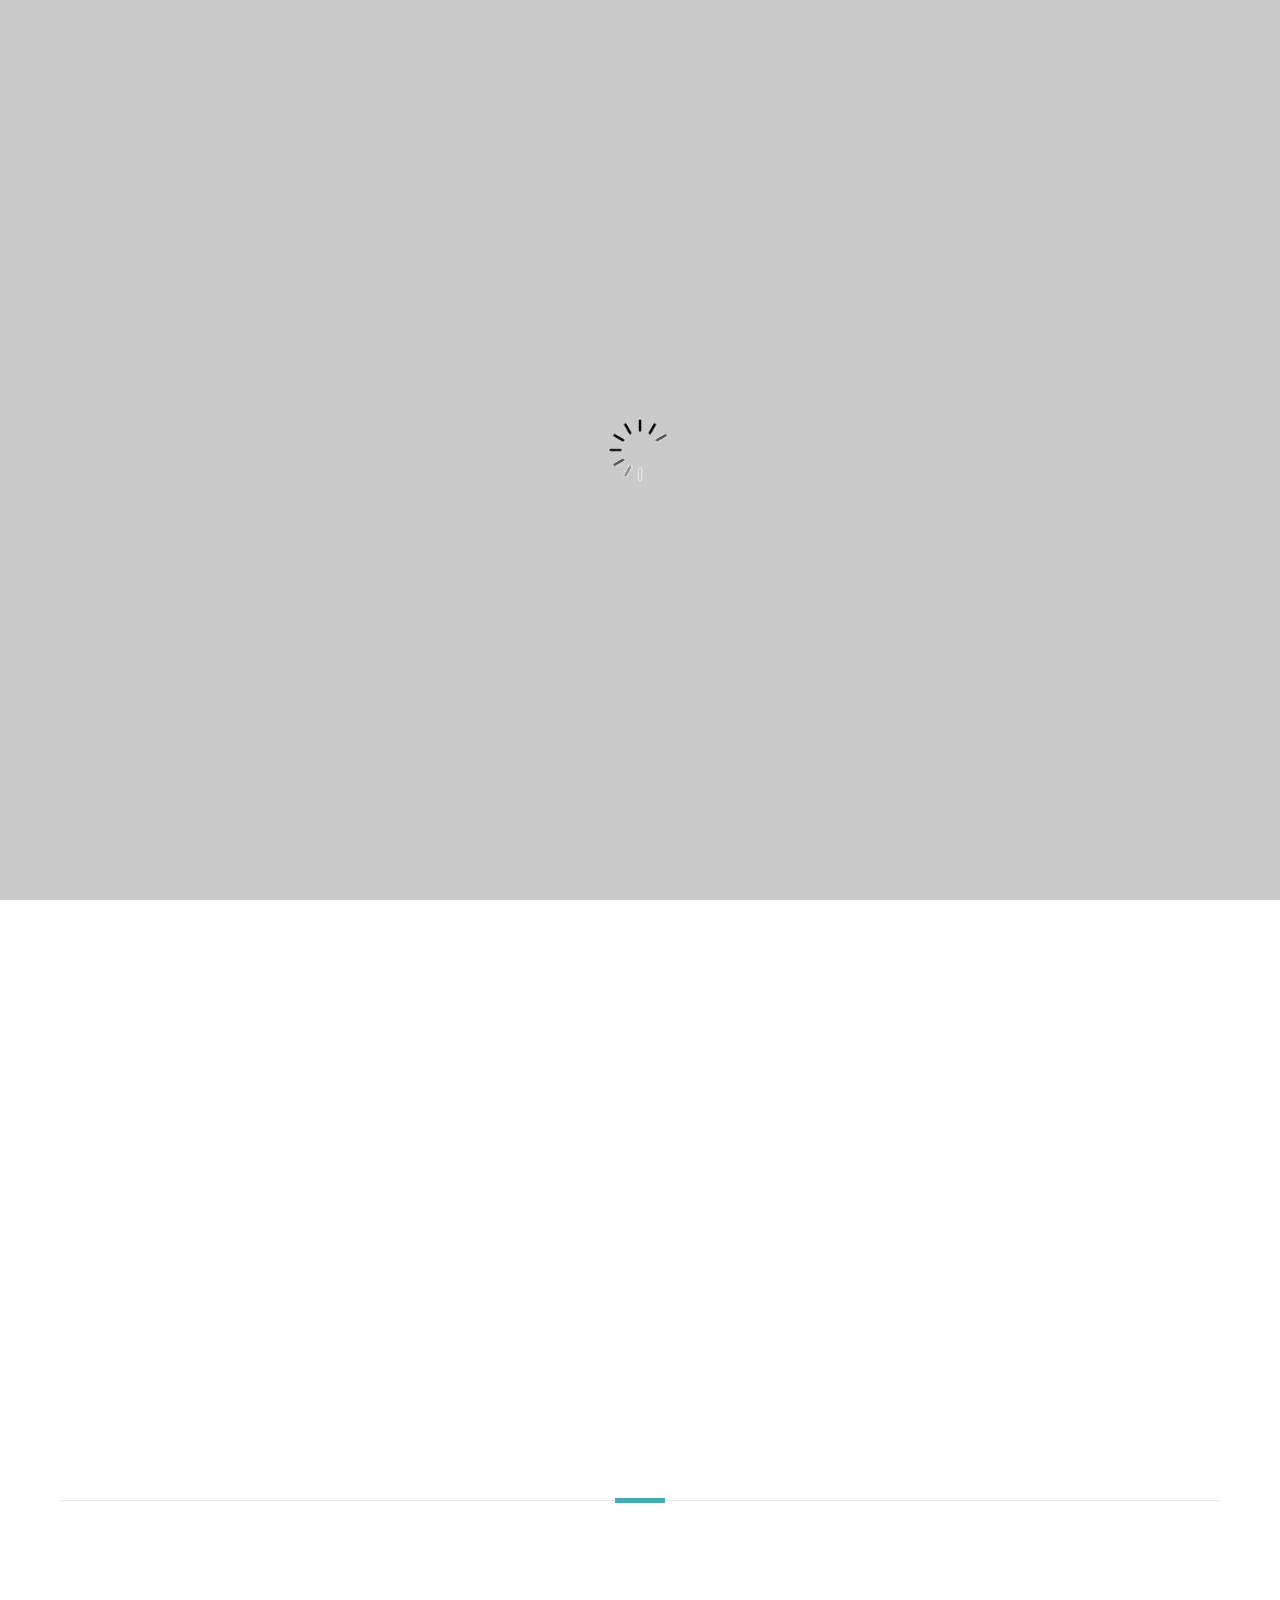
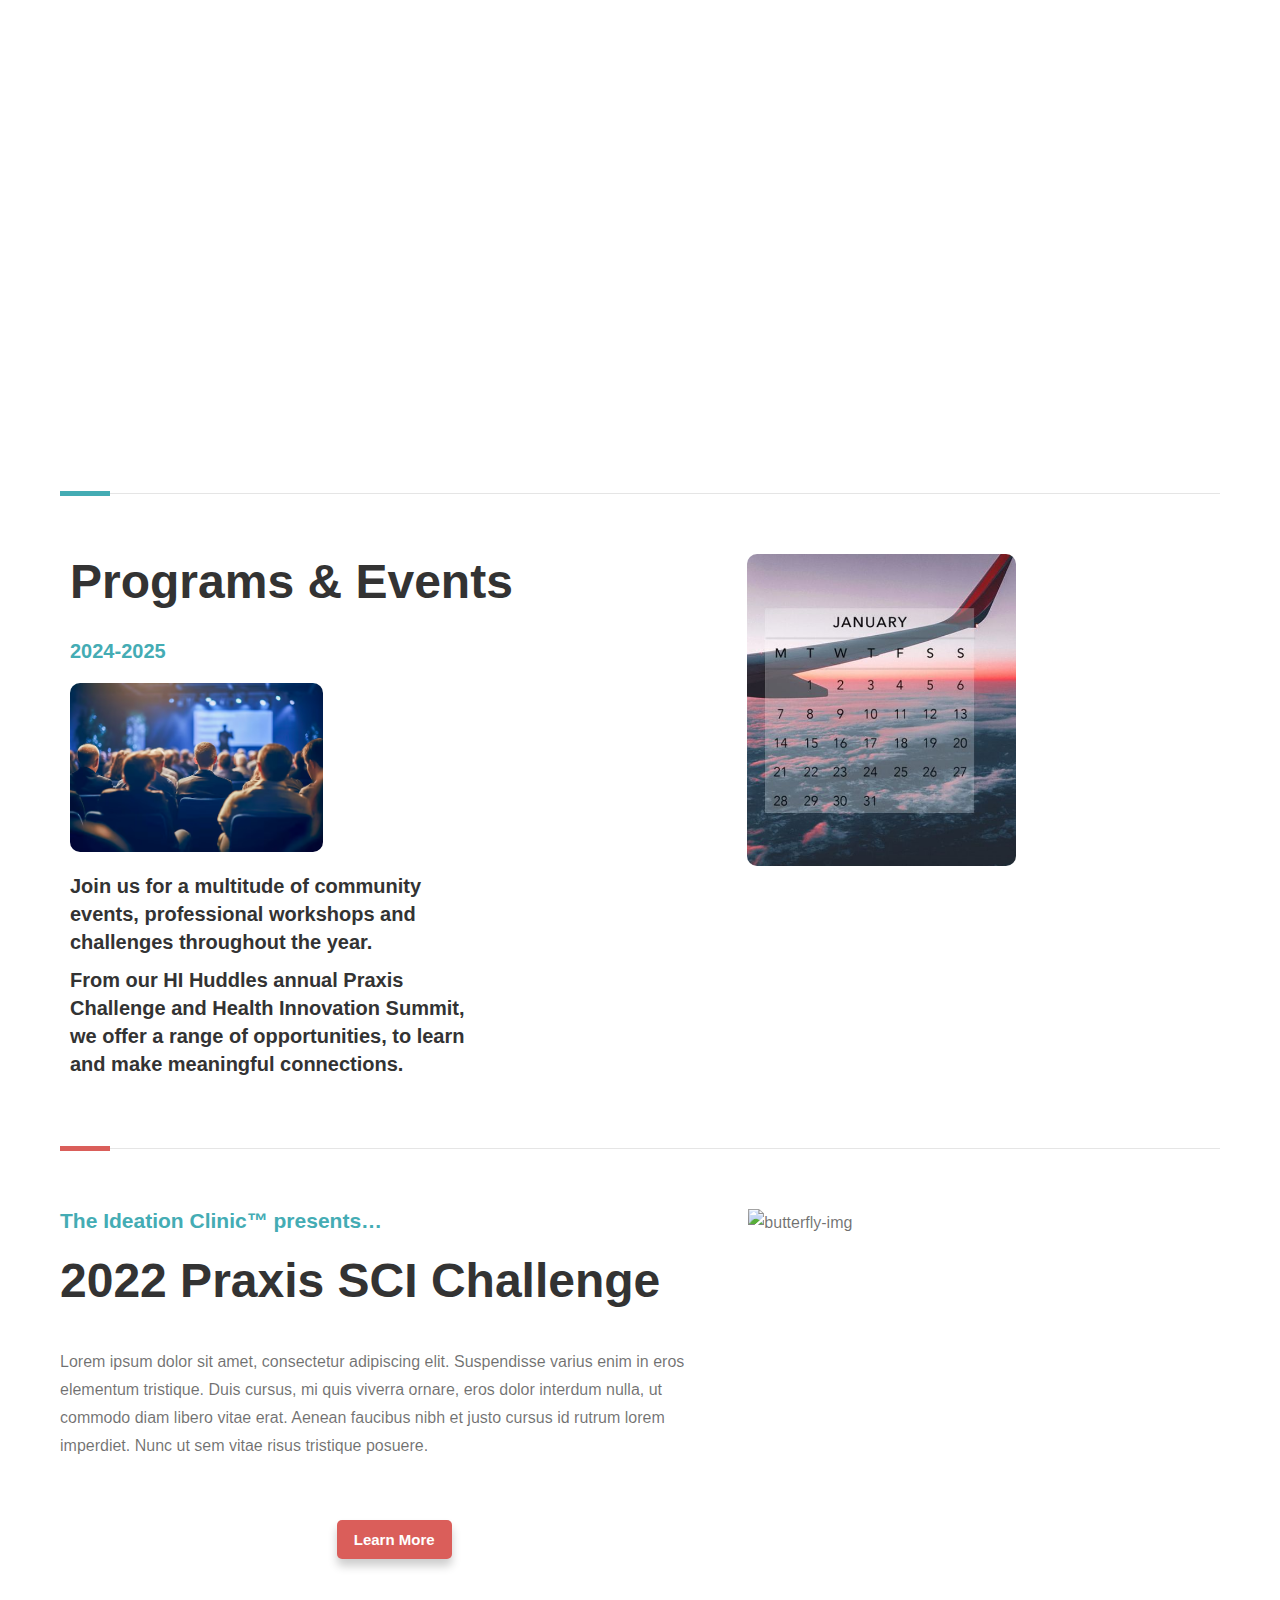
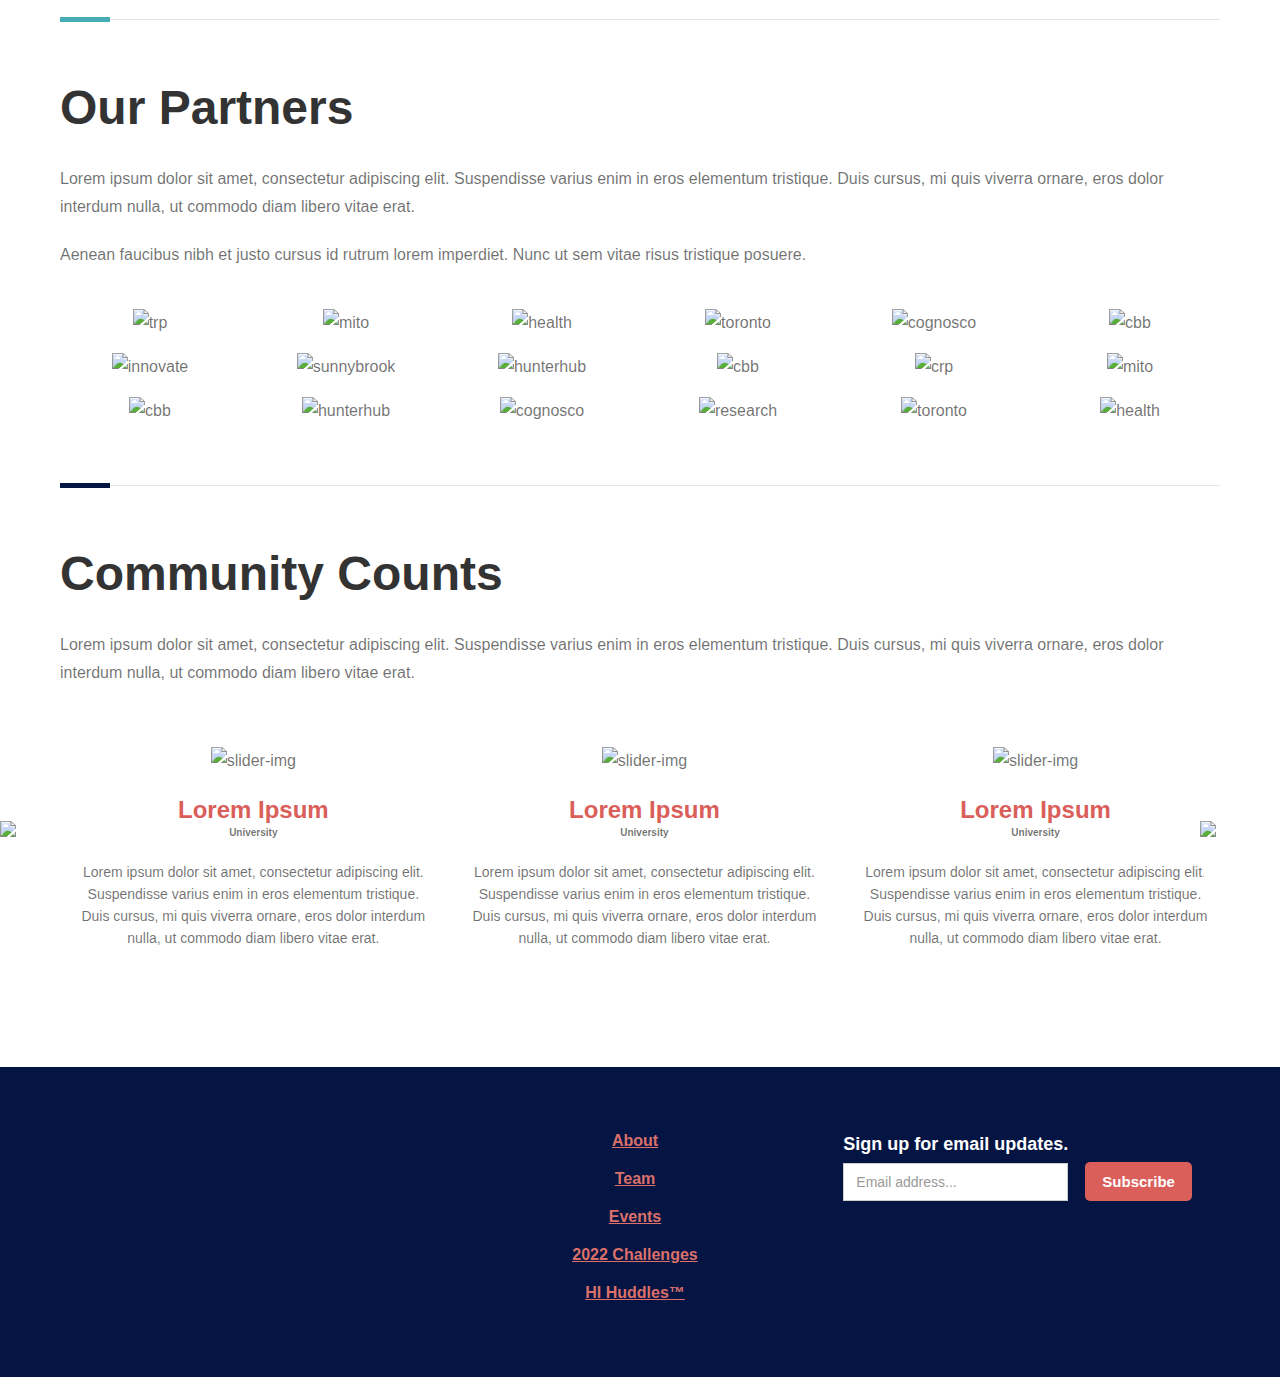
==== commit 9017af92: "updates" ====
--- a/home.html
+++ b/home.html
@@ -823,19 +823,8 @@
         </div>
       </div>
     </section>
-    <script
-      src="js/jquery-3.5.1.min.dc5e7f18c8.js?site=67e83c8f130e36d5533a4a70"
-      type="text/javascript"
-      integrity="sha256-9/aliU8dGd2tb6OSsuzixeV4y/faTqgFtohetphbbj0="
-      crossorigin="anonymous"
-    ></script>
-    <script
-      src="67e83c8f130e36d5533a4a70/js/webflow.schunk.4a394eb5af8156f2.js"
-      type="text/javascript"
-    ></script>
-    <script
-      src="67e83c8f130e36d5533a4a70/js/webflow.bd8fe08f.2b1489a586fab0b7.js"
-      type="text/javascript"
-    ></script>
+    <script src="js/jquery-3.5.1.min.js"></script>
+    <script src="js/webflow.schunk.4a394eb5af8156f2.js"></script>
+    <script src="js/webflow.bd8fe08f.2b1489a586fab0b7.js"></script>
   </body>
 </html>
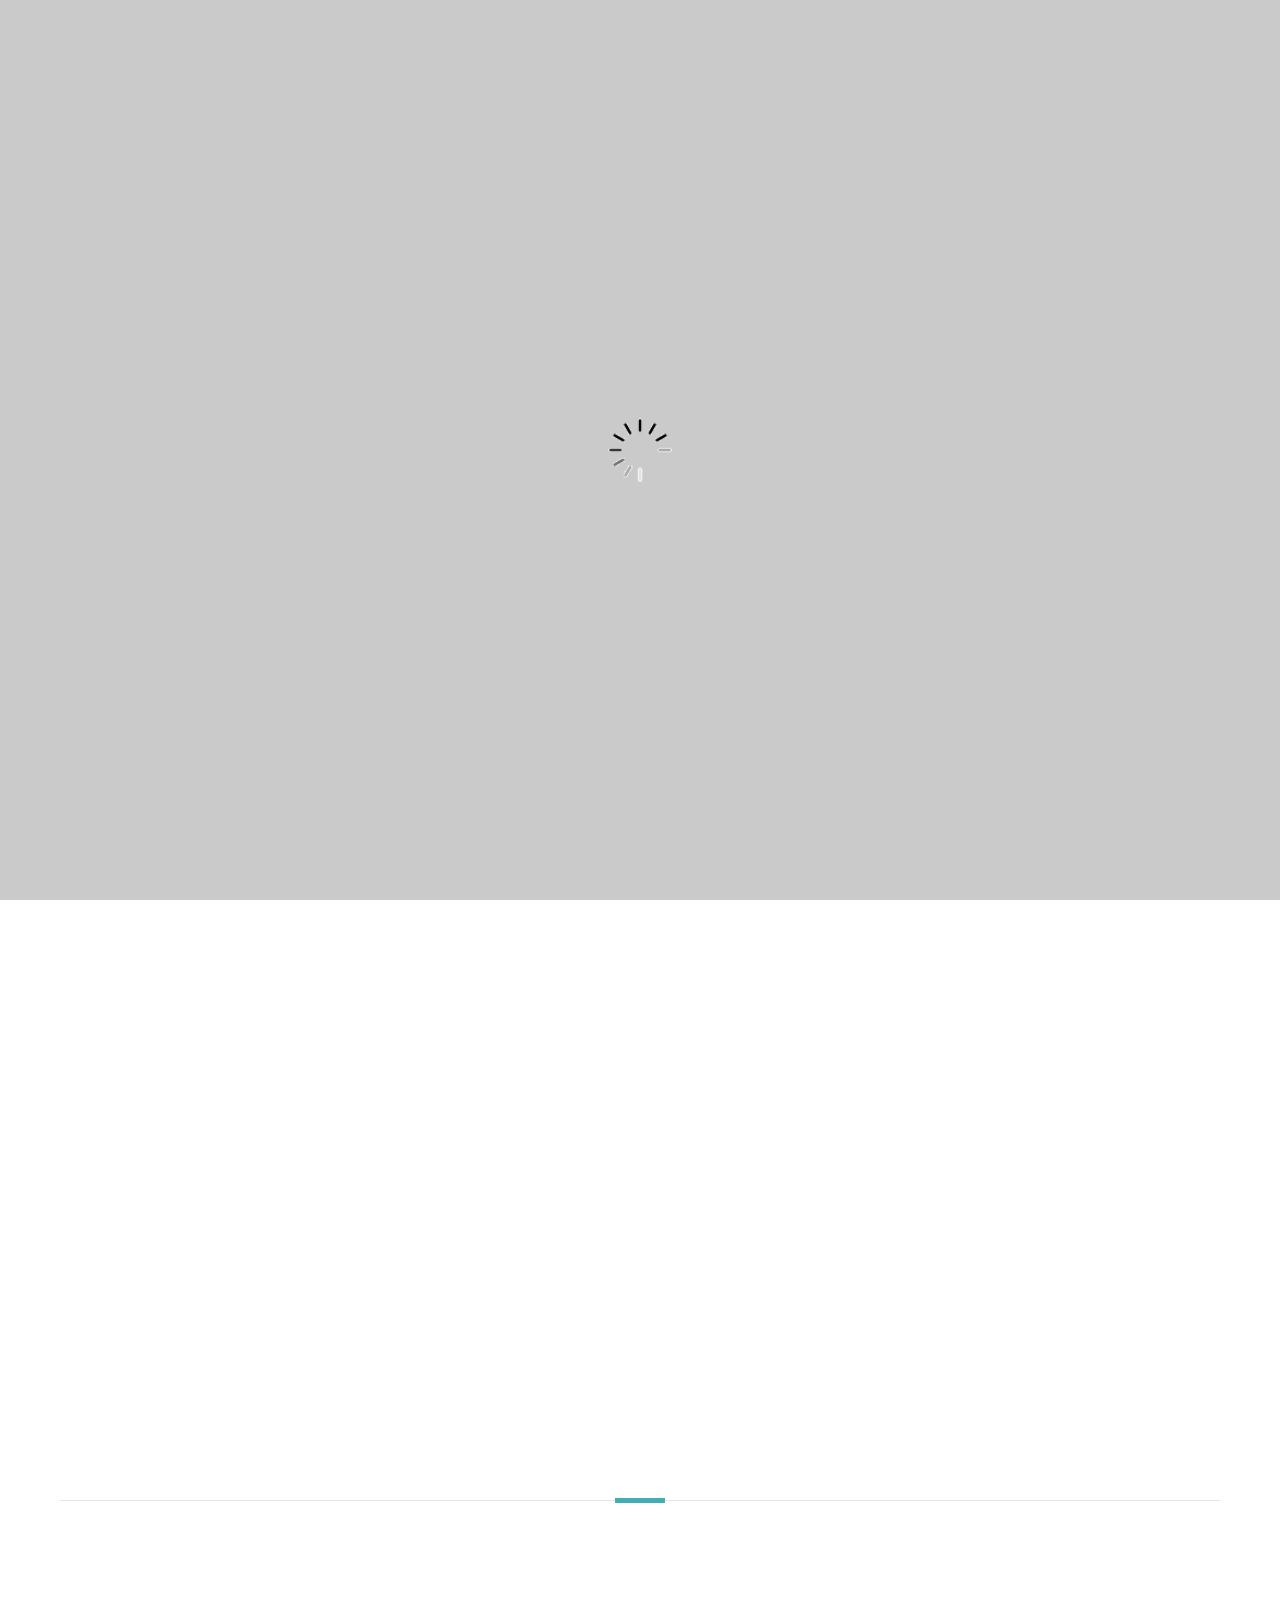
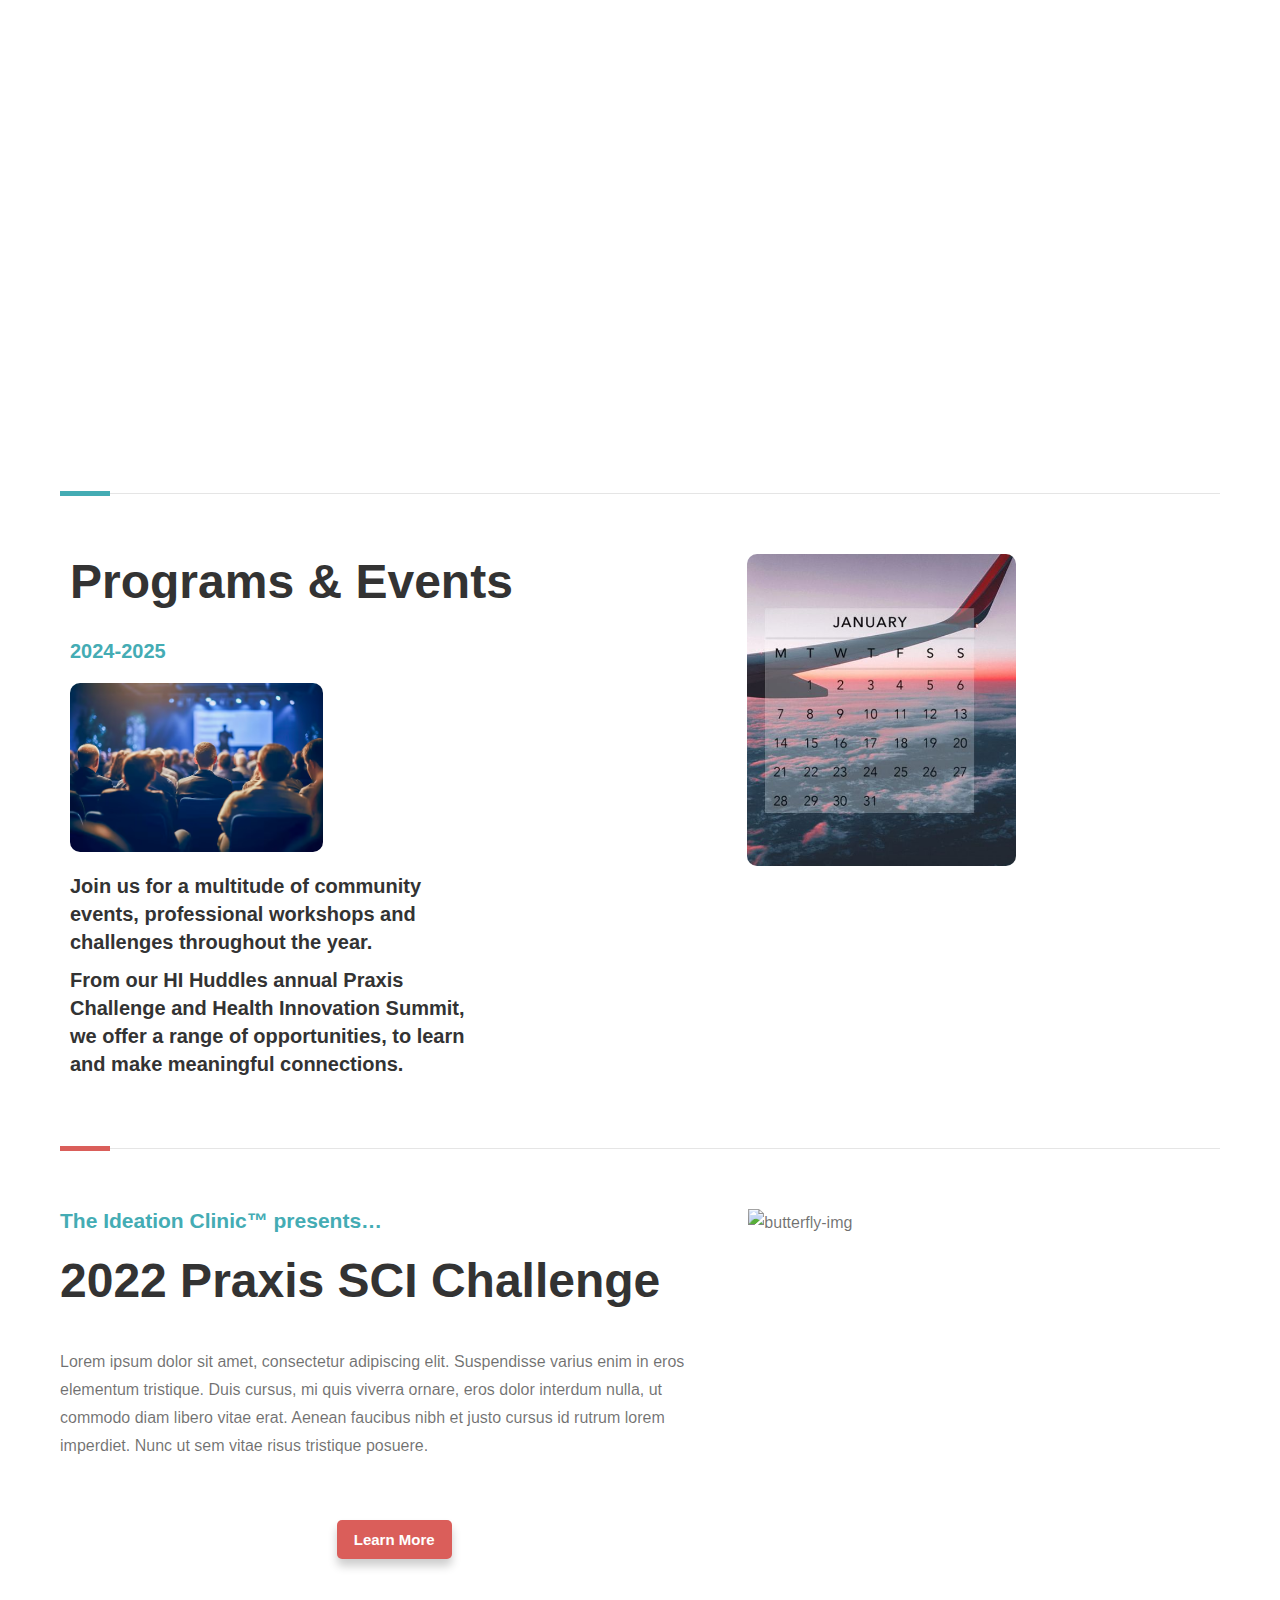
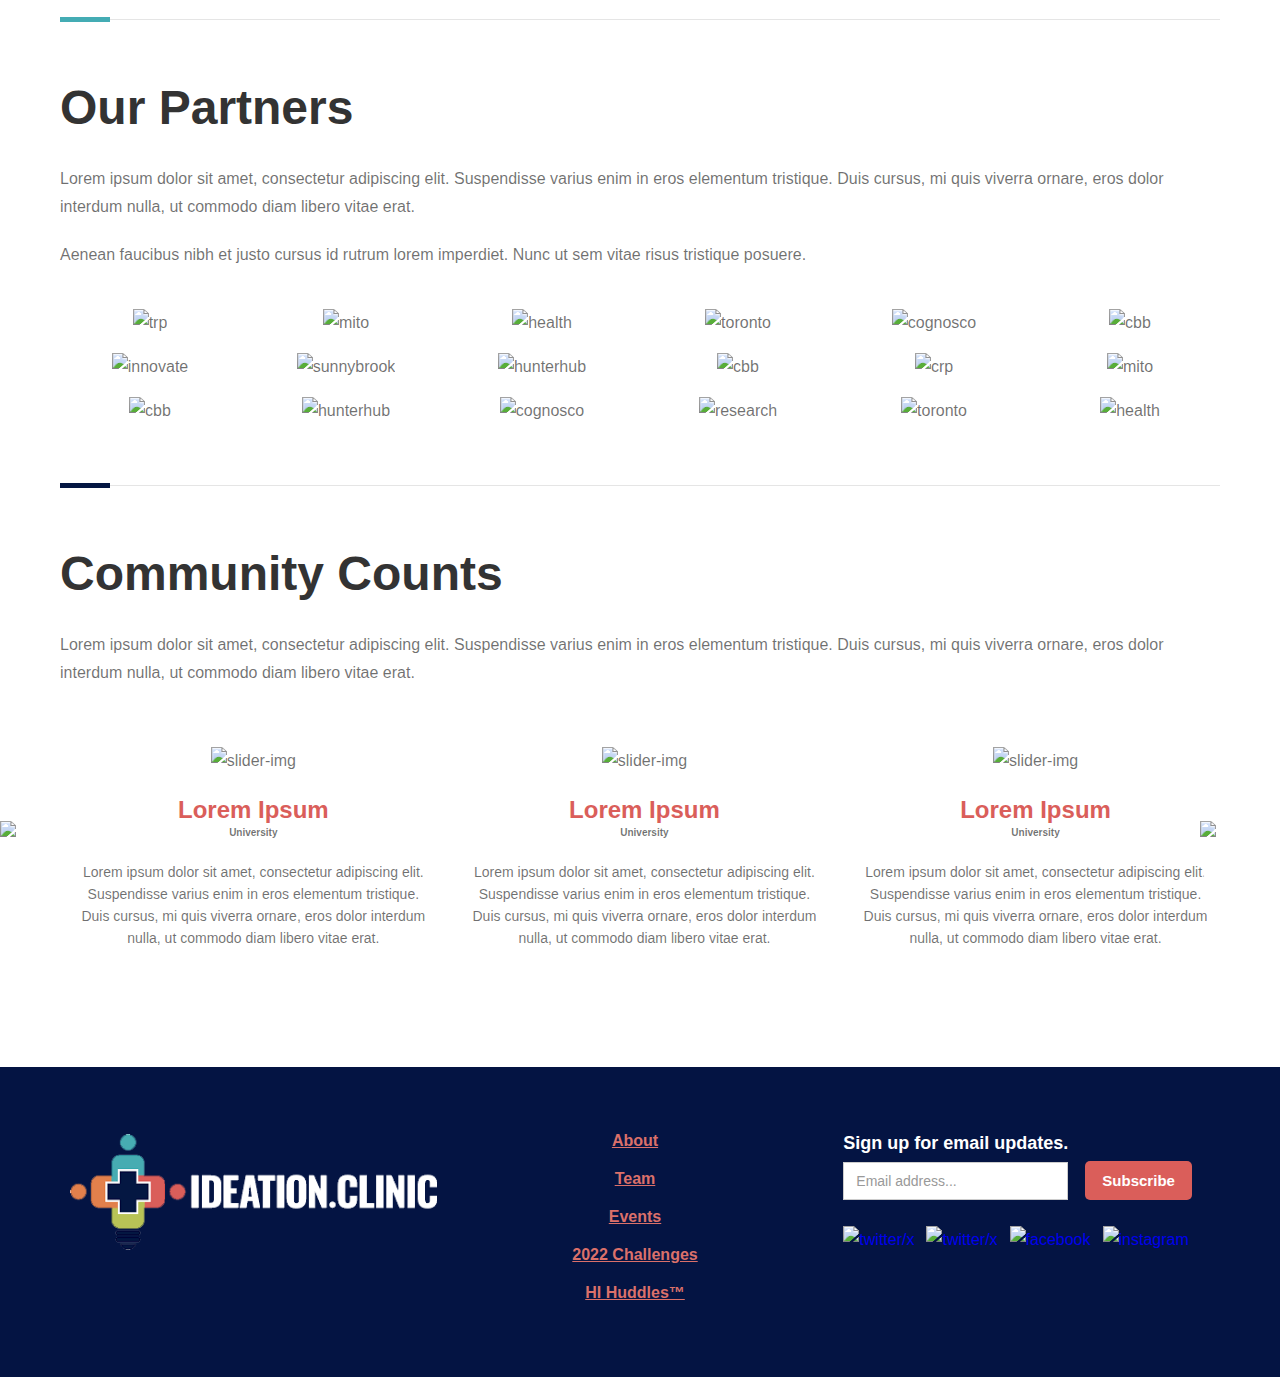
==== commit 78667c1b: "update 2.0" ====
--- a/home.html
+++ b/home.html
@@ -823,7 +823,7 @@
         </div>
       </div>
     </section>
-    <script src="js/jquery-3.5.1.min.js"></script>
+    <script src="js/jquery-3.5.1.min.dc5e7f18c8.js"></script>
     <script src="js/webflow.schunk.4a394eb5af8156f2.js"></script>
     <script src="js/webflow.bd8fe08f.2b1489a586fab0b7.js"></script>
   </body>
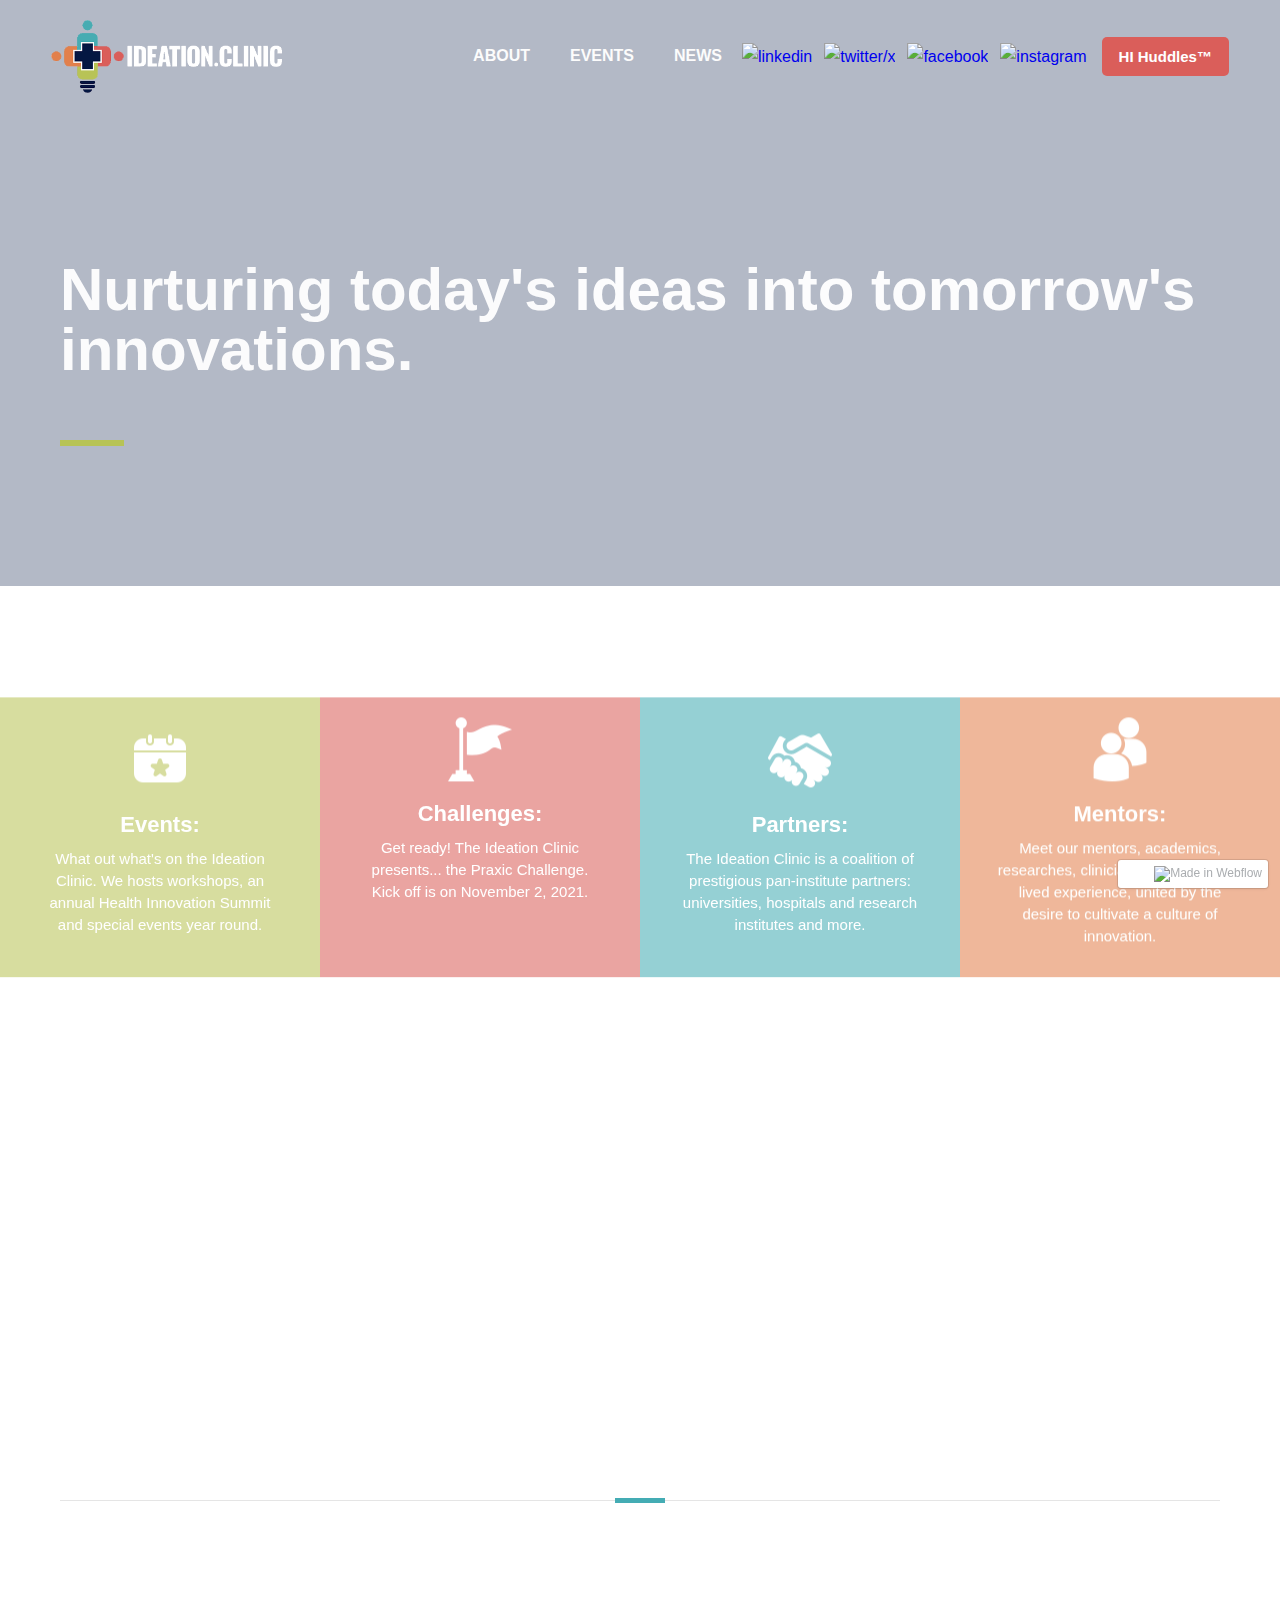
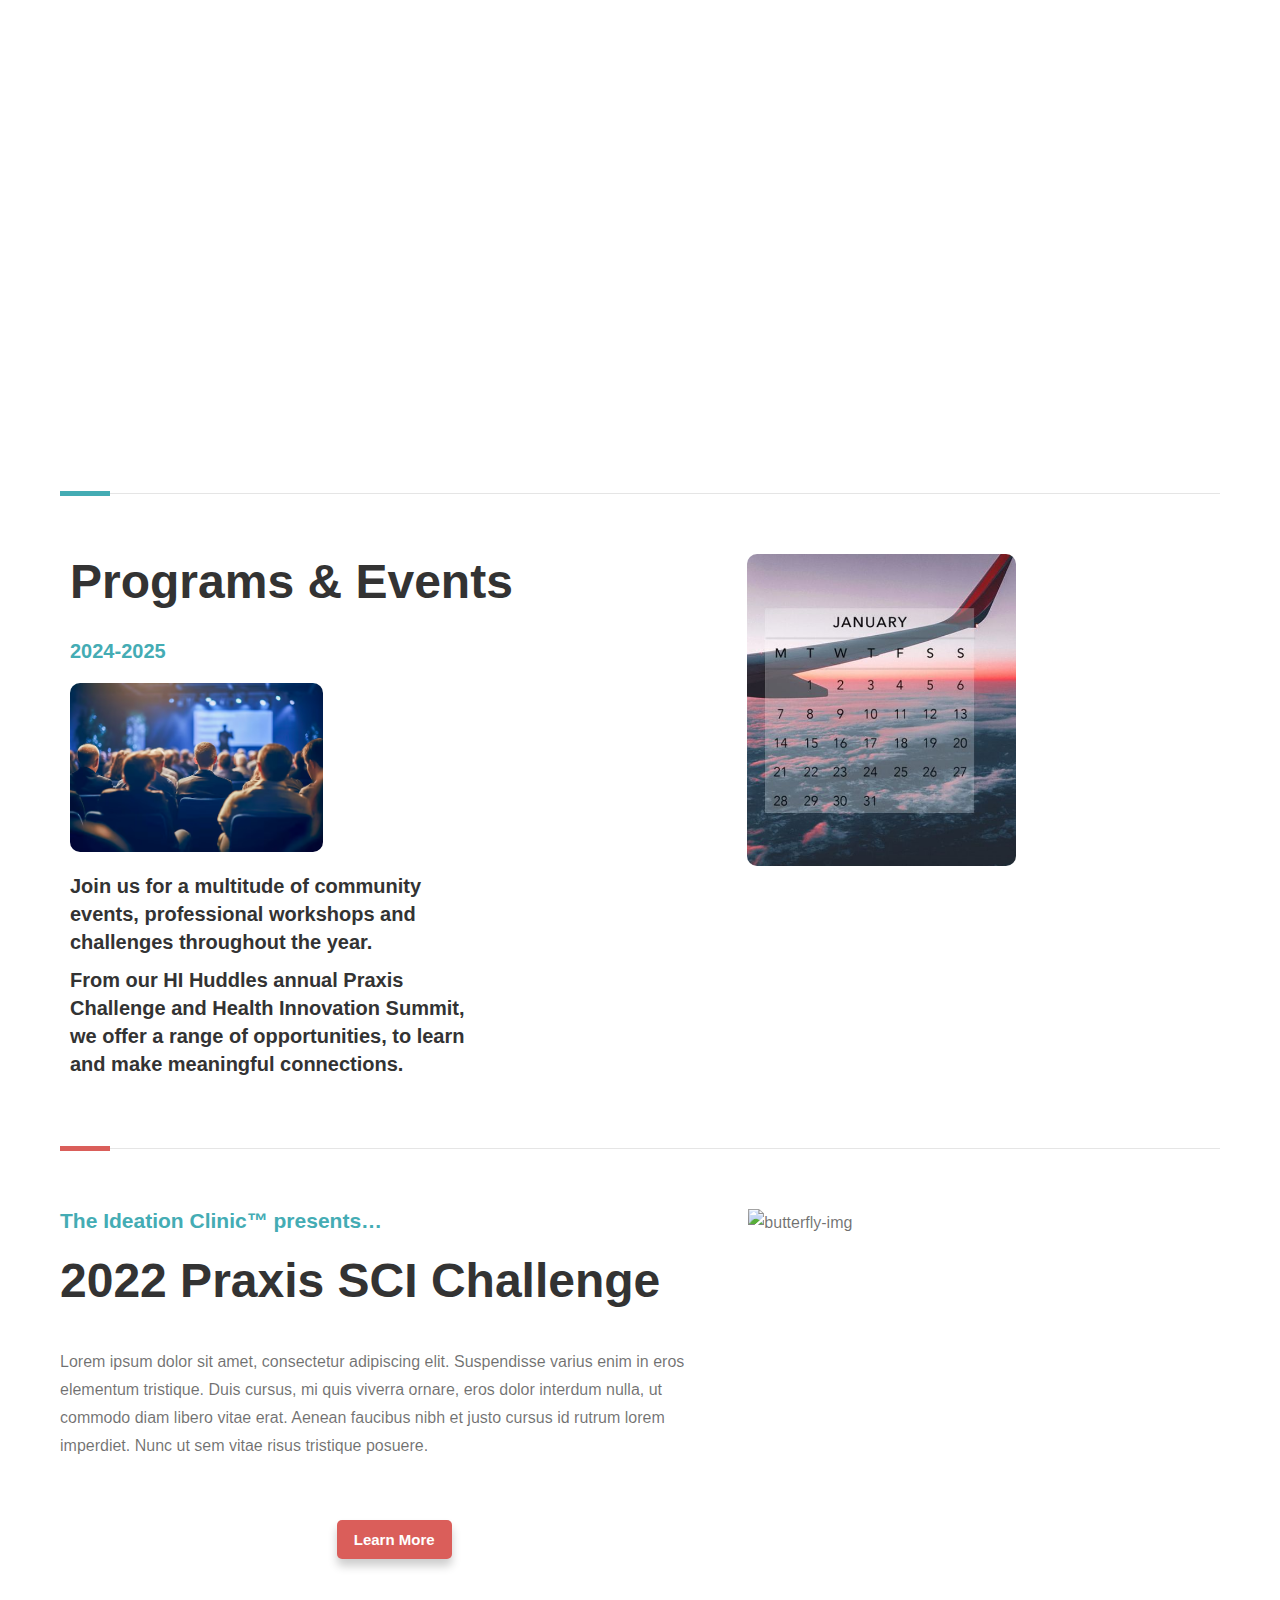
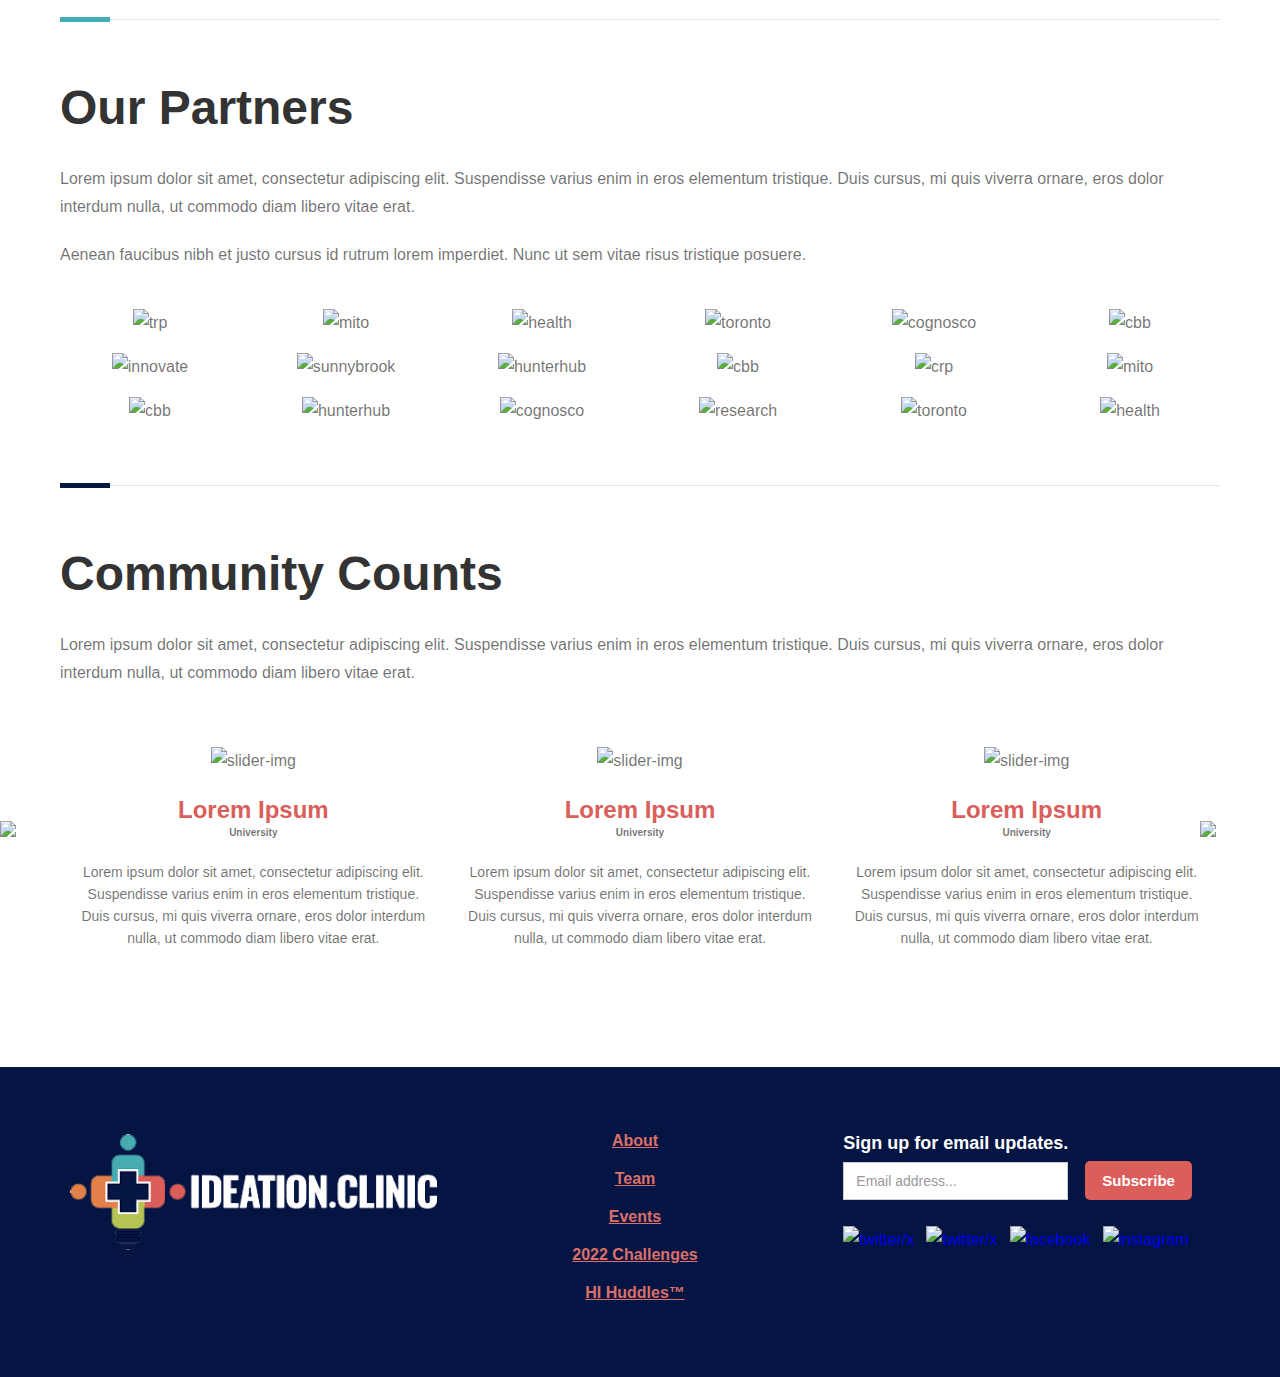
==== commit ba096dde: "removing preloader" ====
--- a/home.html
+++ b/home.html
@@ -51,18 +51,6 @@
 
   <body class="body">
     <div
-      data-w-id="5e614d11-fdbf-9709-b95c-26a8fbd9a75d"
-      style="display: flex"
-      class="preloader"
-    >
-      <img
-        src="67e83c8f130e36d5533a4a70/67eebbaab4b028da01a6a5d8_1488.gif"
-        loading="lazy"
-        width="70"
-        alt="loader"
-      />
-    </div>
-    <div
       data-animation="default"
       data-collapse="medium"
       data-duration="400"
